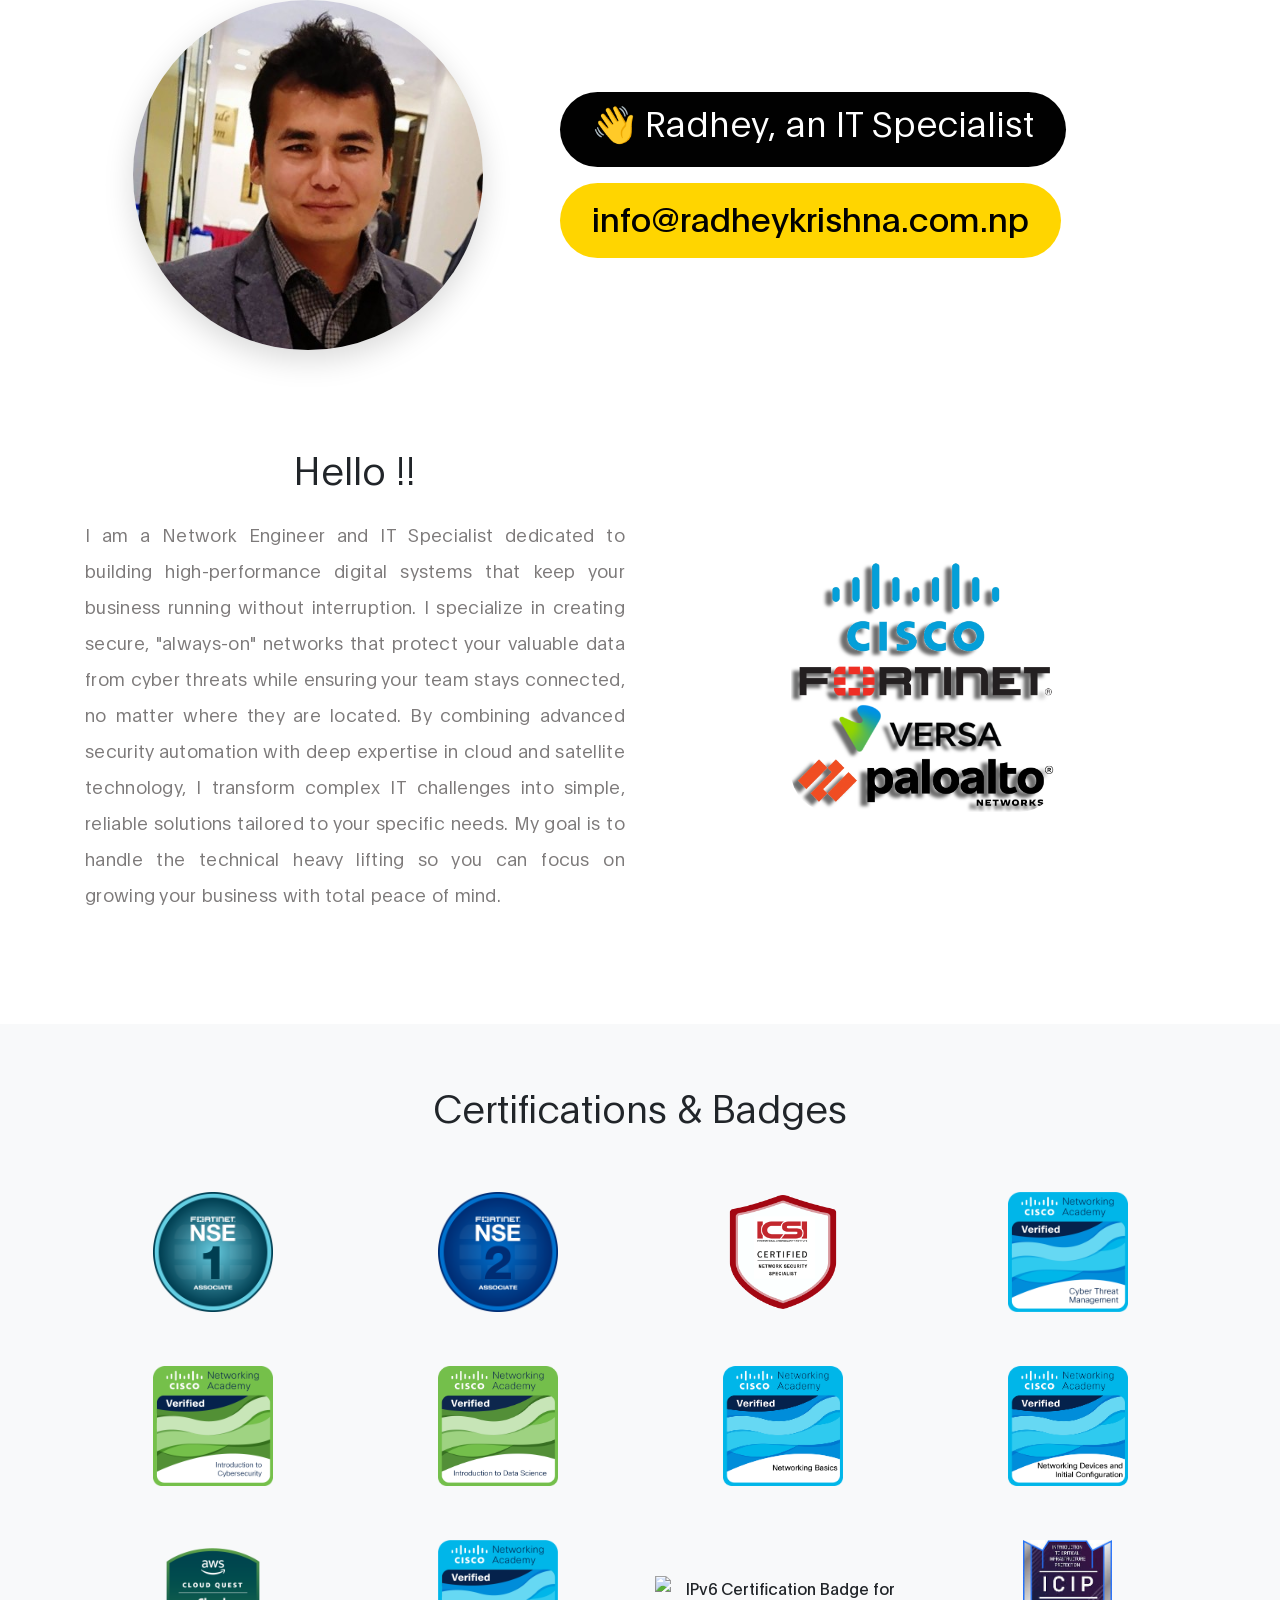
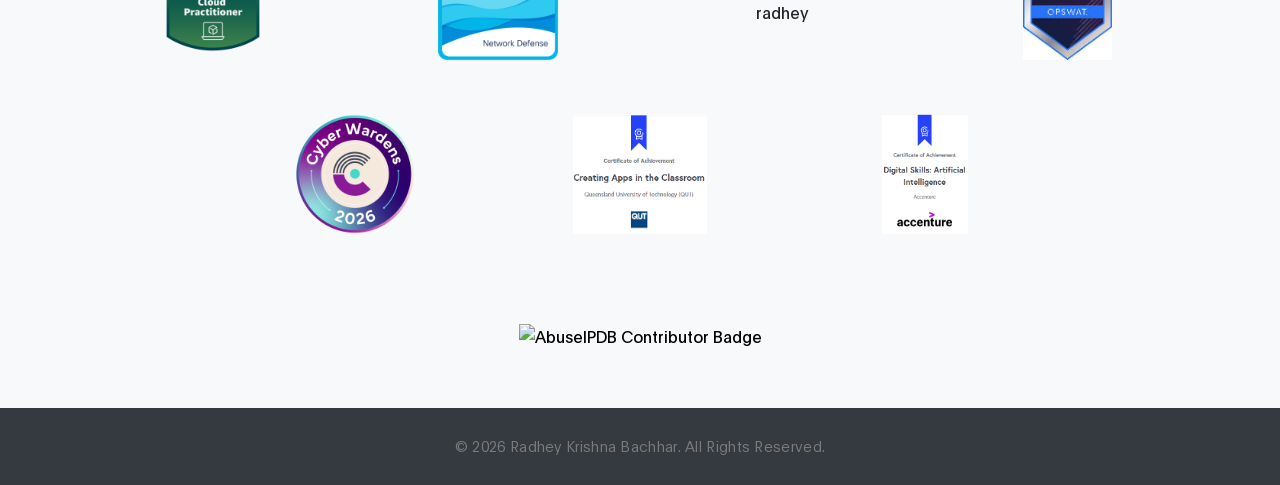
==== index.html @ 0e184cf8 "Refactor index.html and add certifications section Updated the HTML structure and added a certificat" ====
<!DOCTYPE html>
<html lang="en">

<head>
    <meta charset="UTF-8">
    <meta http-equiv="X-UA-Compatible" content="IE=Edge">
    <meta name="viewport" content="width=device-width, initial-scale=1, maximum-scale=1">
    <title>Radhey Krishna Bachhar | an IT Specialist</title>
    <meta name="description" content="Experienced IT specialist with expertise in networking, website design, and database management.">
    <meta name="keywords" content="IT Specialist, Networking, Web Design, Database Management, Cybersecurity">
    <meta name="author" content="Radhey Krishna Bachhar">

    <link rel="stylesheet" href="css/bootstrap.min.css">
    <link rel="stylesheet" href="css/all.min.css">
    <link rel="stylesheet" href="css/owl.carousel.min.css">
    <link rel="stylesheet" href="css/owl.theme.default.min.css">

    <!-- MAIN CSS -->
    <link rel="stylesheet" href="css/tooplate-ben-resume-style.css">
</head>

<body data-spy="scroll" data-target="#navbarNav" data-offset="50">

    <!-- MENU BAR -->
    <nav class="navbar navbar-expand-lg">
        <div class="container">

            <a class="navbar-brand" href="#">
                Radhey Krishna
            </a>

            <button class="navbar-toggler" type="button" data-toggle="collapse" data-target="#navbarNav"
                aria-controls="navbarNav" aria-expanded="false" aria-label="Toggle navigation">
                <span class="navbar-toggler-icon"></span>
            </button>

            <div class="collapse navbar-collapse" id="navbarNav">
                <ul class="navbar-nav mx-auto">
                    <li class="nav-item">
                        <a href="#intro" class="nav-link smoothScroll">Introduction</a>
                    </li>

                    <li class="nav-item">
                        <a href="#about" class="nav-link smoothScroll">About Me</a>
                    </li>

                    <li class="nav-item">
                        <a href="#certifications" class="nav-link smoothScroll">Certifications</a>
                    </li>
                </ul>
            </div>

        </div>
    </nav>

    <!-- HERO -->
    <section class="hero d-flex flex-column justify-content-center align-items-center" id="intro">
        <div class="container">
            <div class="row align-items-center">

                <div class="col-lg-5 col-md-5 col-12 text-center mb-4 mb-lg-0">
                    <div style="max-width:350px; aspect-ratio:1/1; overflow:hidden; border-radius:50%; margin:0 auto; box-shadow: 0 10px 30px rgba(0,0,0,0.15);">
                        <img src="images/Radhey.jpeg" class="img-fluid w-100 h-100" style="object-fit: cover;" alt="radheykrishna">
                    </div>
                </div>

                <div class="d-flex flex-column justify-content-center col-lg-7 col-md-7 col-12 text-center text-md-left">
                    <div class="hero-text">
                        <h1 class="hero-title">👋 Radhey, an IT Specialist</h1>
                        <a href="mailto:info@radheykrishna.com.np?subject=Enquiry" class="email-link">info@radheykrishna.com.np</a>
                    </div>
                </div>

            </div>
        </div>
    </section>

    <!-- ABOUT -->
    <section class="about section-padding" id="about">
        <div class="container">
            <div class="row align-items-center">

                <div class="col-lg-6 col-md-6 col-12">
                    <h3 class="mb-4">Hello !!</h3>
                    <p class="text-justify">I am a Network Engineer and IT Specialist dedicated to building high-performance digital systems that keep your business running without interruption.
                        I specialize in creating secure, "always-on" networks that protect your valuable data from cyber threats while ensuring your team stays connected, no matter where they are located.
                        By combining advanced security automation with deep expertise in cloud and satellite technology, I transform complex IT challenges into simple, reliable solutions tailored to your specific needs.
                        My goal is to handle the technical heavy lifting so you can focus on growing your business with total peace of mind.</p>
                </div>

                <div class="col-lg-5 mx-auto col-md-6 col-12 mt-4 mt-md-0 text-center">
                    <img src="images/cisco.png" class="about-image img-fluid" alt="cisco" style="max-height: 250px; object-fit: contain;">
                </div>

            </div>
        </div>
    </section>

    <!-- CERTIFICATIONS -->
    <section class="certifications section-padding bg-light" id="certifications" style="padding: 60px 0;">
        <div class="container text-center">
            <h3 class="mb-5">Certifications & Badges</h3>
            
            <div class="row align-items-center justify-content-center">
                <!-- Badge 1 -->
                <div class="col-lg-3 col-md-4 col-sm-6 col-12 mb-4 d-flex align-items-center justify-content-center" style="height: 150px;">
                    <img src="images/badge/1-associate-logo.png" class="img-fluid" style="max-height: 120px; object-fit: contain;" alt="1-associate-logo">
                </div>
                <!-- Badge 2 -->
                <div class="col-lg-3 col-md-4 col-sm-6 col-12 mb-4 d-flex align-items-center justify-content-center" style="height: 150px;">
                    <img src="images/badge/2-associate-logo.png" class="img-fluid" style="max-height: 120px; object-fit: contain;" alt="2-associate-logo">
                </div>
                <!-- Badge 3 -->
                <div class="col-lg-3 col-md-4 col-sm-6 col-12 mb-4 d-flex align-items-center justify-content-center" style="height: 150px;">
                    <a href="https://www.credential.net/18203062" target="_blank">
                        <img src="images/badge/CNSS_Badge.png" class="img-fluid" style="max-height: 120px; object-fit: contain;" alt="CNSS_Badge">
                    </a>
                </div>
                <!-- Badge 4 -->
                <div class="col-lg-3 col-md-4 col-sm-6 col-12 mb-4 d-flex align-items-center justify-content-center" style="height: 150px;">
                    <a href="https://www.credly.com/badges/a81fe077-89f8-45f9-955f-003e63eed076/linked_in_profile" target="_blank">
                        <img src="images/badge/cisco_ctm.png" class="img-fluid" style="max-height: 120px; object-fit: contain;" alt="cisco_ctm">
                    </a>
                </div>
                <!-- Badge 5 -->
                <div class="col-lg-3 col-md-4 col-sm-6 col-12 mb-4 d-flex align-items-center justify-content-center" style="height: 150px;">
                    <a href="https://www.credly.com/badges/1d237347-df2e-4fff-941c-2363992498f2/linked_in_profile" target="_blank">
                        <img src="images/badge/cisco_cybersec.png" class="img-fluid" style="max-height: 120px; object-fit: contain;" alt="cisco_cybersec">
                    </a>
                </div>
                <!-- Badge 6 -->
                <div class="col-lg-3 col-md-4 col-sm-6 col-12 mb-4 d-flex align-items-center justify-content-center" style="height: 150px;">
                    <a href="https://www.credly.com/badges/1048c018-2aca-446c-a28d-8b33c48e1abd/linked_in_profile" target="_blank">
                        <img src="images/badge/cisco_ds.png" class="img-fluid" style="max-height: 120px; object-fit: contain;" alt="cisco_ds">
                    </a>
                </div>
                <!-- Badge 7 -->
                <div class="col-lg-3 col-md-4 col-sm-6 col-12 mb-4 d-flex align-items-center justify-content-center" style="height: 150px;">
                    <a href="https://www.credly.com/badges/2d9f23ff-c68d-4a04-ab5c-42bb10a3e624/public_url" target="_blank">
                        <img src="images/badge/cisco_nb.png" class="img-fluid" style="max-height: 120px; object-fit: contain;" alt="cisco_nb">
                    </a>
                </div>
                <!-- Badge 8 -->
                <div class="col-lg-3 col-md-4 col-sm-6 col-12 mb-4 d-flex align-items-center justify-content-center" style="height: 150px;">
                    <a href="https://www.credly.com/badges/ed0c4905-2394-44a3-856d-e9ed067f027a/public_url" target="_blank">
                        <img src="images/badge/cisco_ndc.png" class="img-fluid" style="max-height: 120px; object-fit: contain;" alt="Networking Devices and Initial Configuration Cisco">
                    </a>
                </div>
                <!-- Badge 9 -->
                <div class="col-lg-3 col-md-4 col-sm-6 col-12 mb-4 d-flex align-items-center justify-content-center" style="height: 150px;">
                    <a href="https://www.credly.com/badges/669883c5-8bd5-4c25-b2e0-934b8a15647d/linked_in_profile" target="_blank">
                        <img src="images/badge/aws_cp.png" class="img-fluid" style="max-height: 120px; object-fit: contain;" alt="aws_cp">
                    </a>
                </div>
                <!-- Badge 10 -->
                <div class="col-lg-3 col-md-4 col-sm-6 col-12 mb-4 d-flex align-items-center justify-content-center" style="height: 150px;">
                    <a href="https://www.credly.com/badges/cebe1b3a-83aa-409e-8f31-8a69e0b6ba4f/public_url" target="_blank">
                        <img src="images/badge/NetworkDefense_v1_091721.png" class="img-fluid" style="max-height: 120px; object-fit: contain;" alt="NetworkDefense">
                    </a>
                </div>
                <!-- Badge 11 -->
                <div class="col-lg-3 col-md-4 col-sm-6 col-12 mb-4 d-flex align-items-center justify-content-center" style="height: 150px;">
                    <img src="//ipv6.he.net/certification/create_badge.php?pass_name=radhey&amp;badge=2" style="max-height: 120px; object-fit: contain;" alt="IPv6 Certification Badge for radhey">
                </div>
                <!-- Badge 12 -->
                <div class="col-lg-3 col-md-4 col-sm-6 col-12 mb-4 d-flex align-items-center justify-content-center" style="height: 150px;">
                    <a href="https://learn.opswatacademy.com/certificate/mLLUAfCr3g" target="_blank">
                        <img src="images/badge/cip.jpg" class="img-fluid" style="max-height: 120px; object-fit: contain;" alt="ICIP">
                    </a>
                </div>
                <!-- Badge 13 -->
                <div class="col-lg-3 col-md-4 col-sm-6 col-12 mb-4 d-flex align-items-center justify-content-center" style="height: 150px;">
                    <a href="https://radheykrishna.com.np/upload/Foundations-Cyber-Wardens.pdf" target="_blank">
                        <img src="images/badge/CyberWardenBadge_23.png" class="img-fluid" style="max-height: 120px; object-fit: contain;" alt="Cyberwarden">
                    </a>
                </div>
                <!-- Badge 14 -->
                <div class="col-lg-3 col-md-4 col-sm-6 col-12 mb-4 d-flex align-items-center justify-content-center" style="height: 150px;">
                    <a href="https://www.futurelearn.com/certificates/iedvzu3" target="_blank">
                        <img src="images/badge/Appsclassroom.png" class="img-fluid" style="max-height: 120px; object-fit: contain;" alt="Creating Apps in the Classroom">
                    </a>
                </div>
                <!-- Badge 15 -->
                <div class="col-lg-3 col-md-4 col-sm-6 col-12 mb-4 d-flex align-items-center justify-content-center" style="height: 150px;">
                    <a href="https://www.futurelearn.com/certificates/40lgj3o" target="_blank">
                        <img src="images/badge/Digital Skills Artificial Intelligence.png" class="img-fluid" style="max-height: 120px; object-fit: contain;" alt="Digital Skills: Artificial Intelligence">
                    </a>
                </div>
            </div>

            <div class="mt-5">
                <a href="https://www.abuseipdb.com/user/35073" title="AbuseIPDB Profile" target="_blank">
                    <img src="https://www.abuseipdb.com/contributor/35073.svg" alt="AbuseIPDB Contributor Badge" class="img-fluid" style="max-width: 320px;">
                </a>
            </div>
        </div>
    </section>

    <!-- FOOTER -->
    <footer class="text-center py-4 bg-dark text-white">
        <div class="container">
            <p class="mb-0" style="font-size: 0.9rem;">&copy; <script>document.write(new Date().getFullYear())</script> Radhey Krishna Bachhar. All Rights Reserved.</p>
        </div>
    </footer>

    <!-- SCRIPTS -->
    <script src="js/jquery.min.js"></script>
    <script src="js/bootstrap.min.js"></script>
    <script src="js/smoothscroll.js"></script>
    <script src="js/owl.carousel.min.js"></script>
    <script src="js/custom.js"></script>

</body>

</html>
---- css/tooplate-ben-resume-style.css ----
/*

Tooplate 2120 Ben Resume

https://www.tooplate.com/view/2120-ben-resume

*/

  @font-face {
      font-family: 'Plain';
      src: url('../localfonts/Plain-Regular.woff2') format('woff2'),
          url('../localfonts/Plain-Regular.woff') format('woff');
      font-weight: normal;
      font-style: normal;
  }

  @font-face {
      font-family: 'Plain';
      src: url('../localfonts/Plain-Light.woff2') format('woff2'),
          url('../localfonts/Plain-Light.woff') format('woff');
      font-weight: 300;
      font-style: normal;
  }

  @font-face {
      font-family: 'Plain';
      src: url('../localfonts/Plain-Bold.woff2') format('woff2'),
          url('../localfonts/Plain-Bold.woff') format('woff');
      font-weight: bold;
      font-style: normal;
  }

  :root {
    --primary-color:        #ffd500;
    --white-color:          #ffffff;
    --dark-color:           #010101;
    --menu-bg-color:        #212529;

    --gray-color:           #909090;
    --p-color:              #7d7a7a;

    --base-font-family:     "Plain", -apple-system,BlinkMacSystemFont,"Segoe UI",Roboto,"Helvetica Neue",Arial,"Noto Sans",sans-serif,"Apple Color Emoji","Segoe UI Emoji","Segoe UI Symbol","Noto Color Emoji";
    --font-weight-bold:     600;
    --font-weight-normal:   400;
    --font-weight-light:    300;

    --h1-font-size:         56px;
    --h2-font-size:         48px;
    --h3-font-size:         38px;
    --h4-font-size:         34px;
    --h5-font-size:         30px;
    --h6-font-size:         24px;
    --p-font-size:          18px;
    --base-font-size:       16px;
    --button-font-size:     20px;

    --border-radius-large:  100%;
    --border-radius-medium: 80px;
    --border-radius-small:  40px;
  }


  body {
    font-family: var(--base-font-family);
  }


  /*---------------------------------------
     TYPOGRAPHY              
  -----------------------------------------*/

  h1 {
    font-size: var(--h1-font-size);
  }

  h1,
  h3 {
    font-weight: var(--font-weight-light);
    text-align: center;
  }

  h2 {
    font-size: var(--h2-font-size);
  }

  h3 {
    font-size: var(--h3-font-size);
  }

  h4 {
    font-size: var(--h4-font-size);
  }

  h5 {
    font-size: var(--h5-font-size);
  }

  h6 {
    font-weight: var(--font-weight-bold);
    font-size: var(--h6-font-size);
  }

  p {
    color: var(--p-color);
    font-size: var(--p-font-size);
    font-weight: var(--font-weight-light);
    letter-spacing: 0.3px;
    line-height: 2em;
  }

  .section-padding {
    padding: 6rem 0;
  }

  .custom-icon {
    font-size: 12px;
    position: relative;
    bottom: 3px;
    left: 5px;
    transform: rotate(-25deg);
  }


  /* CUSTOM BUTTON */
  .custom-btn {
    background: var(--dark-color);
    border: none;
    border-radius: var(--border-radius-medium);
    color: var(--white-color);
    letter-spacing: 0.2px;
    padding: 6px 36px 10px 36px;
    font-size: var(--button-font-size);
    white-space: nowrap;
  }

  .custom-btn:hover,
  .custom-btn:focus {
    color: var(--dark-color);
    background: var(--primary-color);
  }


  /*---------------------------------------
     GENERAL               
  -----------------------------------------*/

  * {
    -webkit-box-sizing: border-box;
    -moz-box-sizing: border-box;
    box-sizing: border-box;
  }

  *::before,
  *::after {
    -webkit-box-sizing: border-box;
    -moz-box-sizing: border-box;
    box-sizing: border-box;
  }

  a {
    color: var(--dark-color);
    text-decoration: none;
    transition: all 0.4s linear;
  }

  a:hover  {
    color: var(--dark-color);
    text-decoration: none;
  }


  /*---------------------------------------
     MENU                
  -----------------------------------------*/

  .navbar {
    background: transparent;
    padding: 0.3rem 1rem;
    transition: all 300ms ease-in-out;
    position: absolute;
    z-index: 99;
    top: 0;
    right: 0;
    left: 0;
    opacity: 0;
  }

  .navbar.scroll {
    background: var(--menu-bg-color);
    padding: 0.5rem 1rem;
    position: fixed;
    opacity: 1;
  }

  .navbar-brand {
    color: var(--white-color);
    font-weight: var(--font-weight-light);
    font-size: var(--h4-font-size);
  }

  .navbar .custom-btn {
    background: var(--primary-color);
    color: var(--dark-color);
  }

  .contact-form #submit-button:hover,
  .navbar .custom-btn:hover {
    background: var(--dark-color);
    color: var(--white-color);
  }

  .navbar-expand-lg .navbar-nav .nav-link {
    margin: 0 1.5rem;
    padding: 0;
  }

  .nav-item .nav-link.active, 
  .nav-item .nav-link:hover {
    color: var(--gray-color);
  }

  .nav-item .nav-link.active, 
  .nav-item .nav-link:hover {
    border-bottom-color: var(--primary-color);
  }

  .nav-link {
    color: var(--gray-color);
    font-weight: var(--font-weight-light);
    font-size: var(--base-font-size);
    border-bottom: 1px solid transparent;
  }

  .navbar-toggler {
    border: 0;
    padding: 0;
    cursor: pointer;
    margin: 0 10px 0 0;
    width: 30px;
    height: 35px;
    outline: none;
  }

  .navbar-toggler:focus {
    outline: none;
  }

  .navbar-toggler[aria-expanded="true"] .navbar-toggler-icon {
    background: transparent;
  }

  .navbar-toggler[aria-expanded="true"] .navbar-toggler-icon::before,
  .navbar-toggler[aria-expanded="true"] .navbar-toggler-icon::after {
    transition: top 300ms 50ms ease, -webkit-transform 300ms 350ms ease;
    transition: top 300ms 50ms ease, transform 300ms 350ms ease;
    transition: top 300ms 50ms ease, transform 300ms 350ms ease, -webkit-transform 300ms 350ms ease;
    top: 0;
  }

  .navbar-toggler[aria-expanded="true"] .navbar-toggler-icon::before {
    transform: rotate(45deg);
  }

  .navbar-toggler[aria-expanded="true"] .navbar-toggler-icon::after {
    transform: rotate(-45deg);
  }


  .navbar-toggler .navbar-toggler-icon {
    background: var(--white-color);
    transition: background 10ms 300ms ease;
    display: block;
    width: 30px;
    height: 2px;
    position: relative;
  }

  .navbar-toggler .navbar-toggler-icon::before,
  .navbar-toggler .navbar-toggler-icon::after {
    transition: top 300ms 350ms ease, -webkit-transform 300ms 50ms ease;
    transition: top 300ms 350ms ease, transform 300ms 50ms ease;
    transition: top 300ms 350ms ease, transform 300ms 50ms ease, -webkit-transform 300ms 50ms ease;
    position: absolute;
    right: 0;
    left: 0;
    background: var(--white-color);
    width: 30px;
    height: 2px;
    content: '';
  }

  .navbar-toggler .navbar-toggler-icon::before {
    top: -8px;
  }

  .navbar-toggler .navbar-toggler-icon::after {
    top: 8px;
  }



  /*---------------------------------------
     HERO                
  -----------------------------------------*/

  .hero-title,
  .email-link {
    background: var(--dark-color);
    border-radius: var(--border-radius-medium);
    color: var(--white-color);
    display: inline-block;
    margin: 0.5rem 0;
    padding: 0.5rem 2rem 1.5rem 2rem;
	font-size: 2.2em;
  }

  .email-link {
    background: var(--primary-color);
    color: var(--dark-color);
    font-size: var(--h4-font-size);
    padding: 0.5rem 2rem 1rem 2rem;
  }

  .email-link:hover {
    background: var(--dark-color);
    color: var(--white-color);
  }


  /*---------------------------------------
     ABOUT                
  -----------------------------------------*/
  
  .about-third {
	  margin: 2.2em -0.8em;
  }

  .about-image {
    border-radius: var(--border-radius-small);
  }

  .profile-list li {
    margin: 0.3rem 0;
  }

  .profile-list strong {
    display: inline-block;
    width: 30%;
    margin-right: 1rem;
  }


  /*---------------------------------------
     FAQ                 
  -----------------------------------------*/

  .faq .card-header {
    padding: 0;
  }

  .faq .btn-link {
    color: var(--dark-color);
    font-size: var(--h6-font-size);
    text-align: left;
    display: block;
    width: 100%;
    padding: 1rem 2rem;
  }

  .faq .btn-link:focus, 
  .faq .btn-link:hover {
    color: var(--dark-color);
    text-decoration: none;
  }

  .faq .card-body {
    padding: 2rem;
  }

  .faq-info-text {
    font-size: var(--base-font-size);
    display: block;
    margin: 1.5rem 2rem 0 2rem;
  }


  /*---------------------------------------
     TESTIMONIALS               
  -----------------------------------------*/

  .testimonials {
    background: #f9f9f9;
  }

  .testimonials-image {
    margin: 0 1rem 1rem 1rem;
  }

  .testimonials-image img {
    border-radius: var(--border-radius-medium);
  }

  .testimonials-info {
    width: 100%;
  }

  .testimonials .owl-theme .owl-nav.disabled+.owl-dots {
    margin-top: 2rem;
  }

  .testimonials .owl-theme .owl-dots .owl-dot {
    outline: none;
  }

  .testimonials .owl-theme .owl-dots .owl-dot span {
    width: 30px;
    height: 3px;
    margin: 5px;
  }

  .testimonials .owl-theme .owl-dots .owl-dot.active span, 
  .testimonials .owl-theme .owl-dots .owl-dot:hover span {
    background: var(--primary-color);
  }


  /*---------------------------------------
     CONTACT               
  -----------------------------------------*/
  
  .contact-form .form-control {
    background: transparent;
    border: none;
    border-bottom: 1px solid rgba(142, 140, 140, 0.35);
    box-shadow: none;
    border-radius: 0;
    -webkit-appearance: none;
    outline: none;
    color: var(--dark-color);
    font-weight: var(--font-weight-light);
    padding-left: 0;
    cursor: text;
  }

  .contact-form input {
    height: calc(2.25rem + 10px);
  }

  .contact-form .form-group {
    margin: 0 0 1rem;
    position: relative;
  }

  .contact-form .form-control,
  .webform-label {
    transition: all 0.4s;
    touch-action: manipulation;
  }

  .webform-label {
    cursor: text;
    font-size: 12px;
    font-weight: var(--font-weight-light);
    margin-bottom: 5px;
  }

  .contact-form .form-control:placeholder-shown + .webform-label {
    cursor: text;
    max-width: 66.66%;
    white-space: nowrap;
    overflow: hidden;
    text-overflow: ellipsis;
    transform-origin: left bottom;
    transform: translate(0, 2.125rem) scale(1.5);
  }

  .contact-form ::-webkit-input-placeholder {
    opacity: 0;
    transition: inherit;
    color: var(--dark-color);
  }

  .contact-form ::-moz-placeholder {
    opacity: 0;
    transition: inherit;
    color: var(--dark-color);
  }

  .contact-form .form-control:focus::-webkit-input-placeholder {
    opacity: 1;
  }

  .contact-form .form-control:focus::-moz-placeholder {
    opacity: 1;
  }

  .contact-form .form-control:not(:placeholder-shown) + .webform-label,
  .contact-form .form-control:focus + .webform-label {
    transform: translate(0, 0) scale(1);
    cursor: pointer;
    color: var(--gray-color);
  }

  .contact-form #submit-button {
    background: var(--primary-color);
    border: none;
    border-radius: var(--border-radius-medium);
    color: var(--dark-color);
    cursor: pointer;
    font-size: var(--p-font-size);
    line-height: 0;
    margin-top: 2.5rem;
    padding: 1.5rem 1.8rem 1.8rem 1.8rem;
    white-space: nowrap;
    max-width: 190px;
  }

  .copyright-text {
    font-size: var(--base-font-size);
  }


  /*---------------------------------------
     SOCIAL LINKS              
  -----------------------------------------*/

  .social-links {
    margin: 40px 0;
    padding: 0;
  }

  .social-links li {
    display: inline-block;
    list-style: none;
  }

  .social-links a {
    display: inline-block;
    color: var(--p-color);
    font-size: var(--h6-font-size);
    margin: 5px 20px 5px 0;
  }

  .social-links a:hover {
    color: var(--dark-color);
  }


  /*---------------------------------------
     RESPONSIVE STYLES              
  -----------------------------------------*/

  @media screen and (max-width: 1200px) {
    h1 {
        font-size: 42px;
    }

    h2 {
        font-size: 36px;
    }

    h3 {
        font-size: 32px;
    }

    h4 {
        font-size: 28px;
    }

    .email-link {
      font-size: 28px;
    }
  }

  @media screen and (max-width: 992px) {

    .hero-title {
      font-size: 1.8em;
      padding-bottom: 1rem;
    }

    .email-link {
      font-size: 22px;
      padding: 0.5rem 2rem 0.7rem 2rem;
    }
  }

  @media screen and (max-width: 991px) {
    .navbar-nav {
      margin: 1rem 0;
    }

    .navbar-expand-lg .navbar-nav .nav-link {
      display: inline-block;
      margin: 5px 0.5rem;
    }
  }

  @media screen and (max-width: 768px) {

    .hero-text {
      position: relative;
      top: 1.5rem;
    }
  }

  @media screen and (max-width: 480px) {

    .hero-title {
      font-size: 26px;
    }

    .email-link {
      font-size: 20px;
      padding: 0.3rem 2rem 0.6rem 2rem;
    }
  }
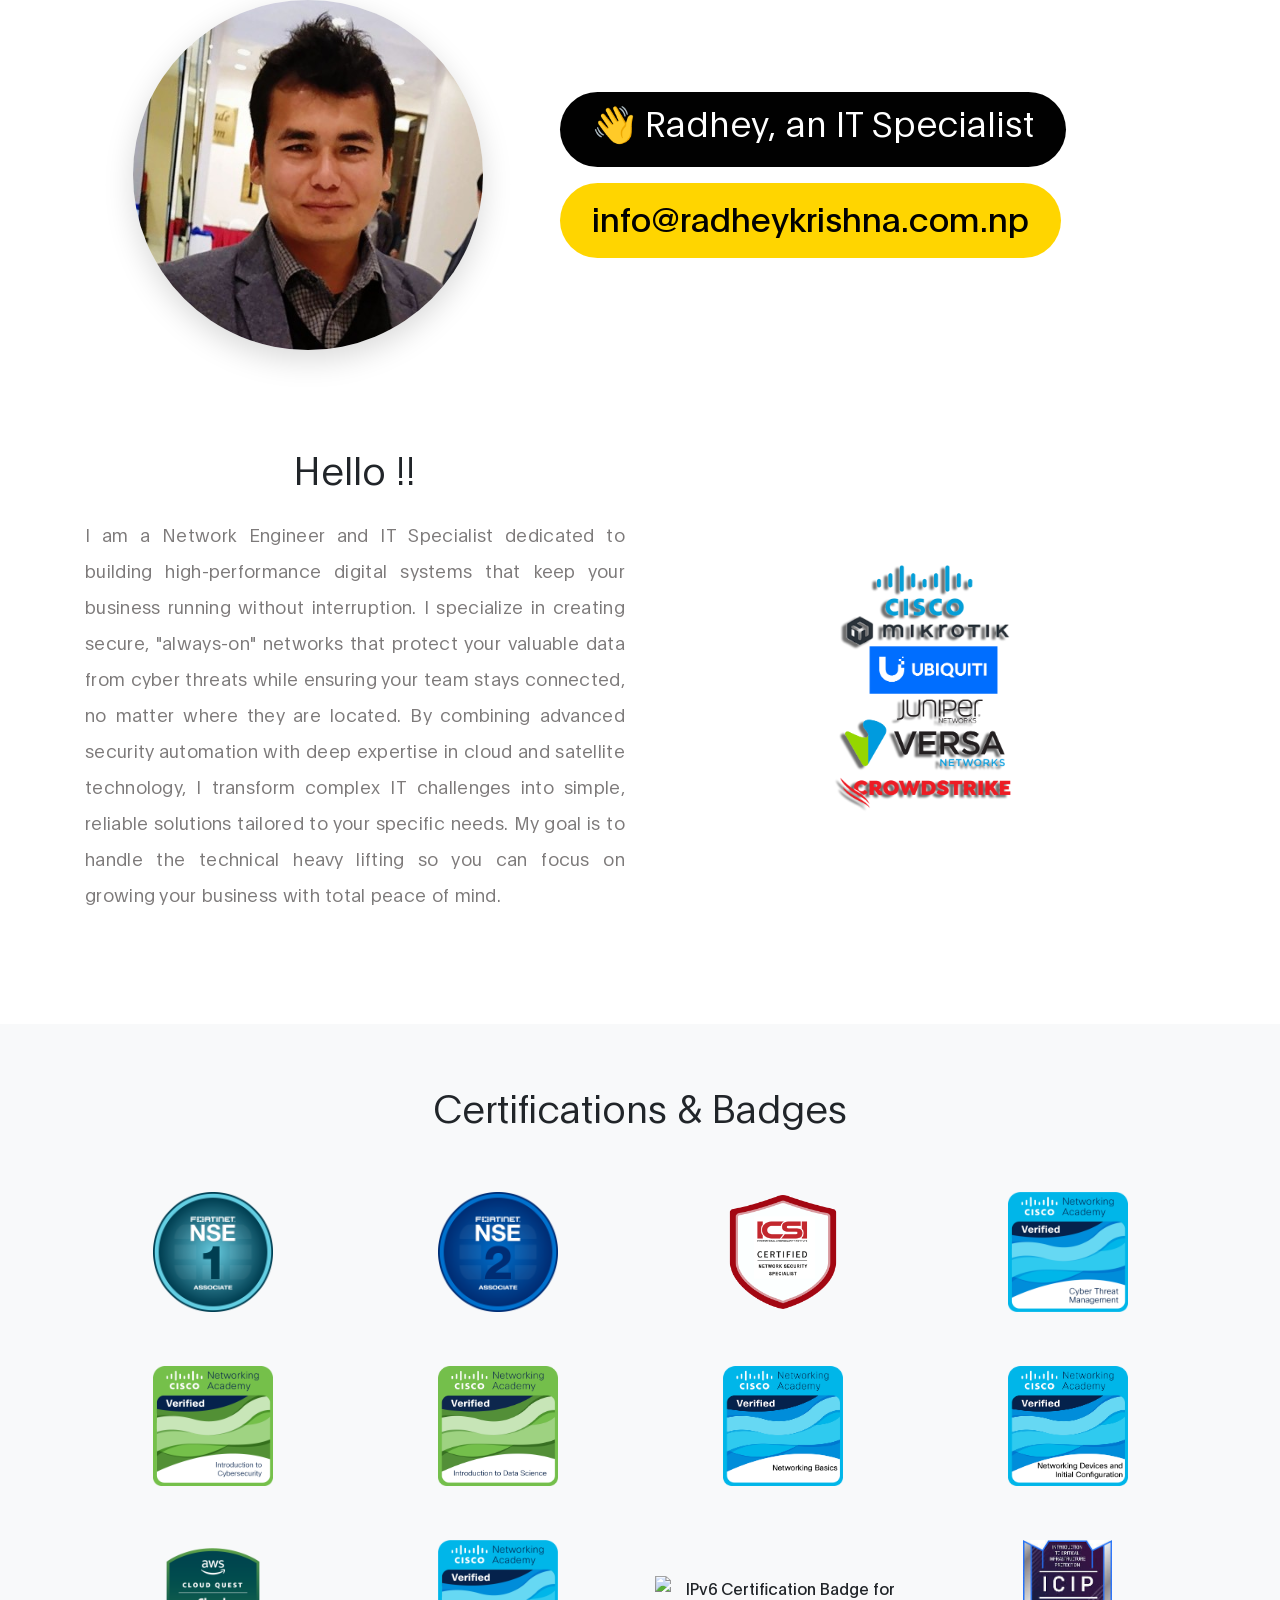
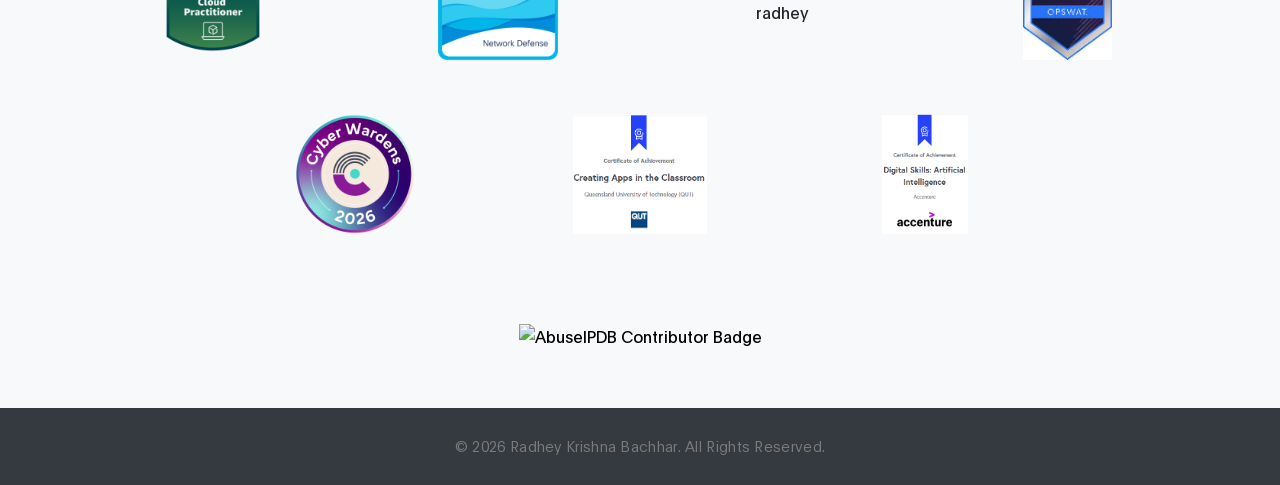
==== commit 0fe51fe3: "Fix HTML encoding issues in index.html" ====
--- a/index.html
+++ b/index.html
@@ -89,7 +89,7 @@
                 </div>
 
                 <div class="col-lg-5 mx-auto col-md-6 col-12 mt-4 mt-md-0 text-center">
-                    <img src="images/cisco.png" class="about-image img-fluid" alt="cisco" style="max-height: 250px; object-fit: contain;">
+                    <img src="images/networklist.png" class="about-image img-fluid" alt="cisco" style="max-height: 250px; object-fit: contain;">
                 </div>
 
             </div>
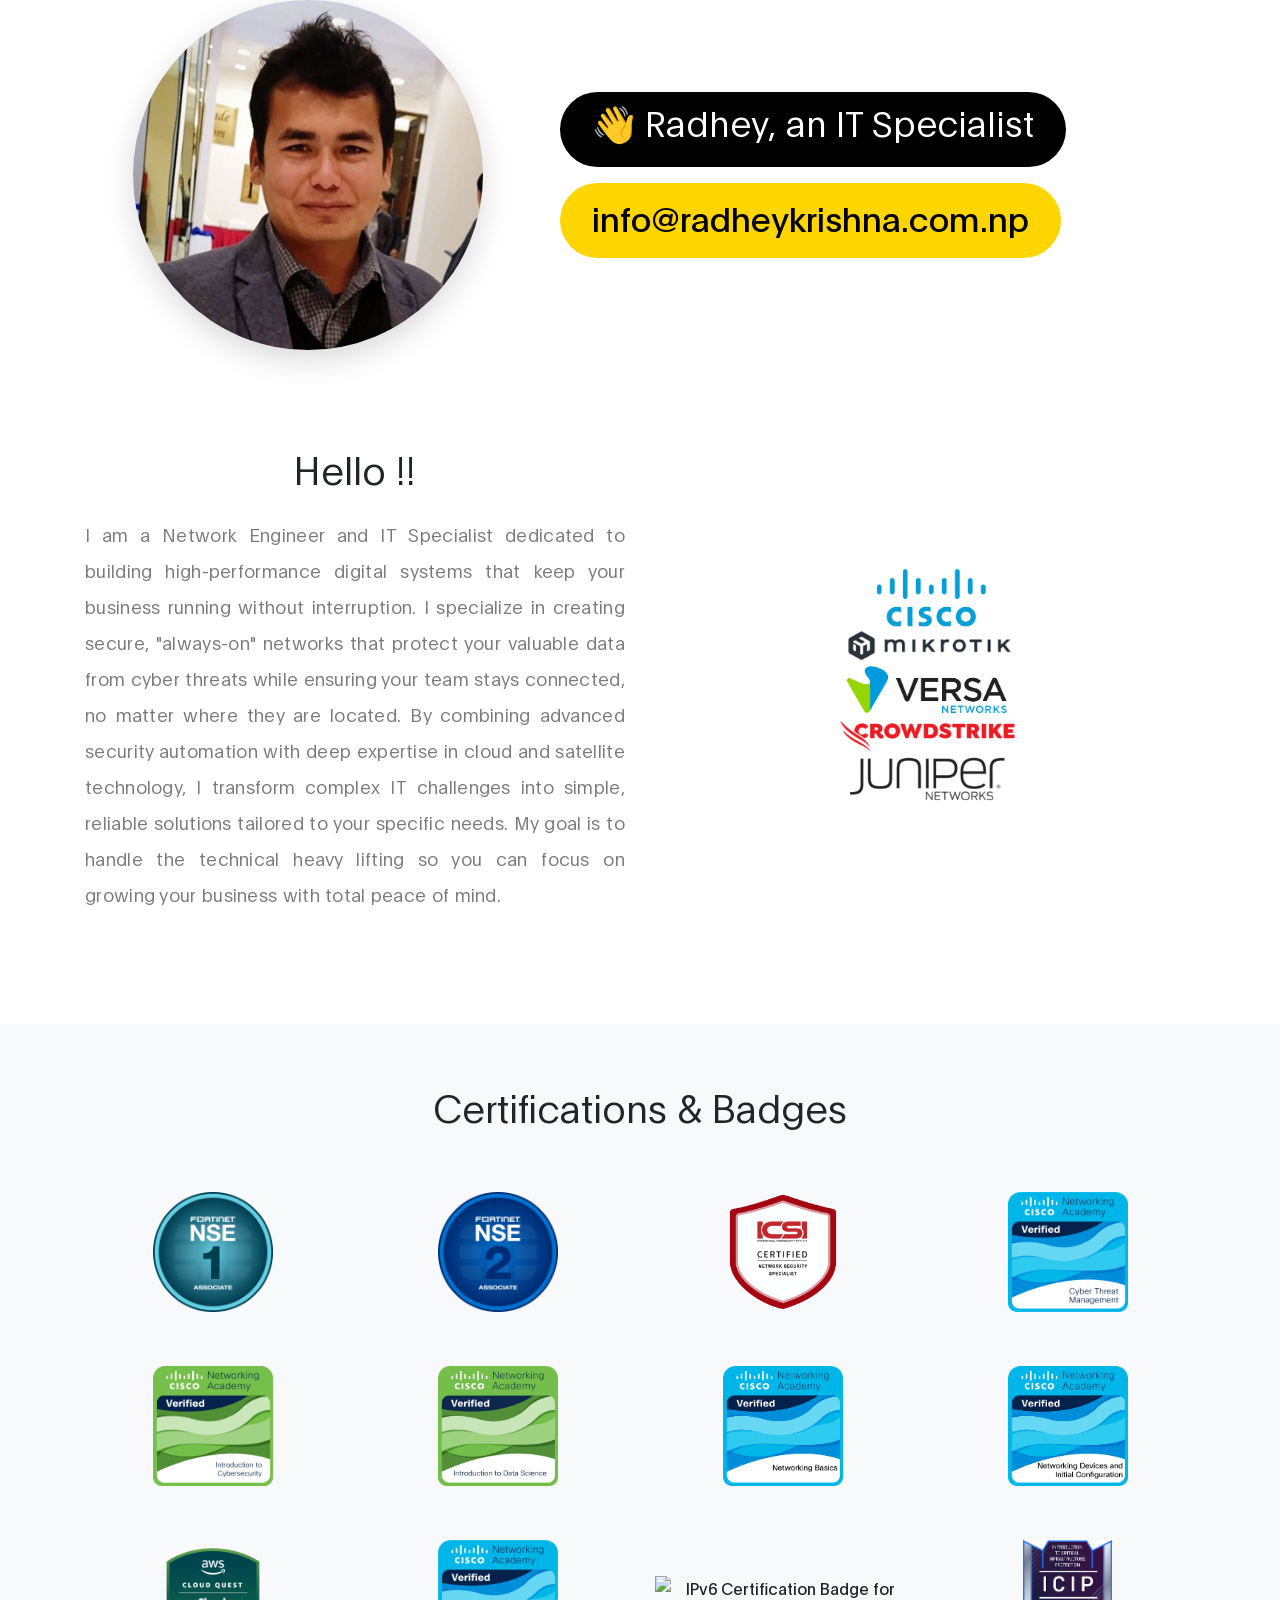
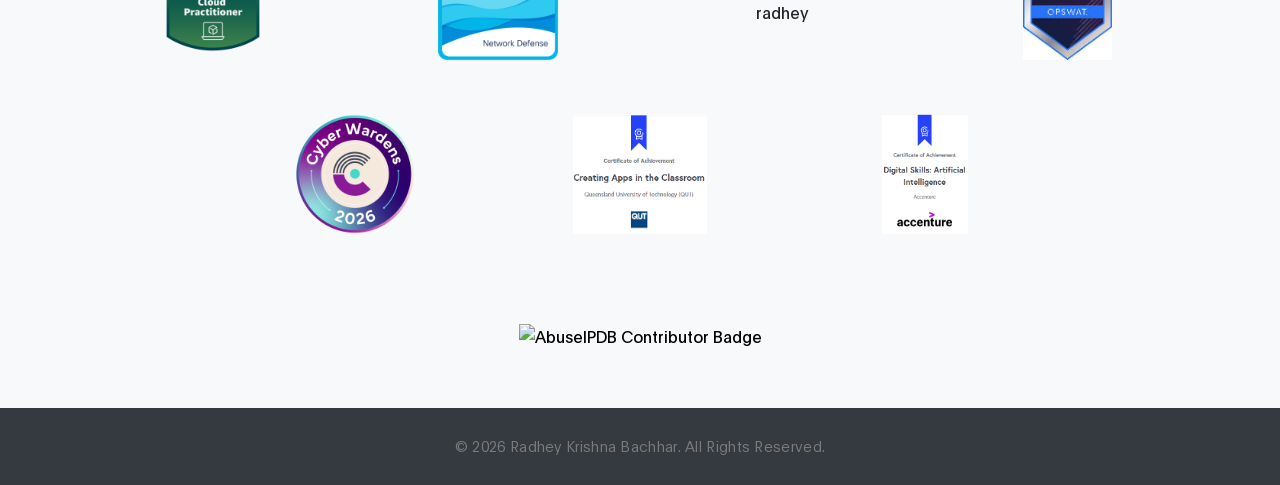
==== commit ff9dfd78: "Fix HTML encoding issues in index.html" ====
--- a/index.html
+++ b/index.html
@@ -183,7 +183,7 @@
                 <!-- Badge 15 -->
                 <div class="col-lg-3 col-md-4 col-sm-6 col-12 mb-4 d-flex align-items-center justify-content-center" style="height: 150px;">
                     <a href="https://www.futurelearn.com/certificates/40lgj3o" target="_blank">
-                        <img src="images/badge/Digital Skills Artificial Intelligence.png" class="img-fluid" style="max-height: 120px; object-fit: contain;" alt="Digital Skills: Artificial Intelligence">
+                        <img src="images/badge/Digital-Skills-Artificial-Intelligence.png" class="img-fluid" style="max-height: 120px; object-fit: contain;" alt="Digital Skills: Artificial Intelligence">
                     </a>
                 </div>
             </div>
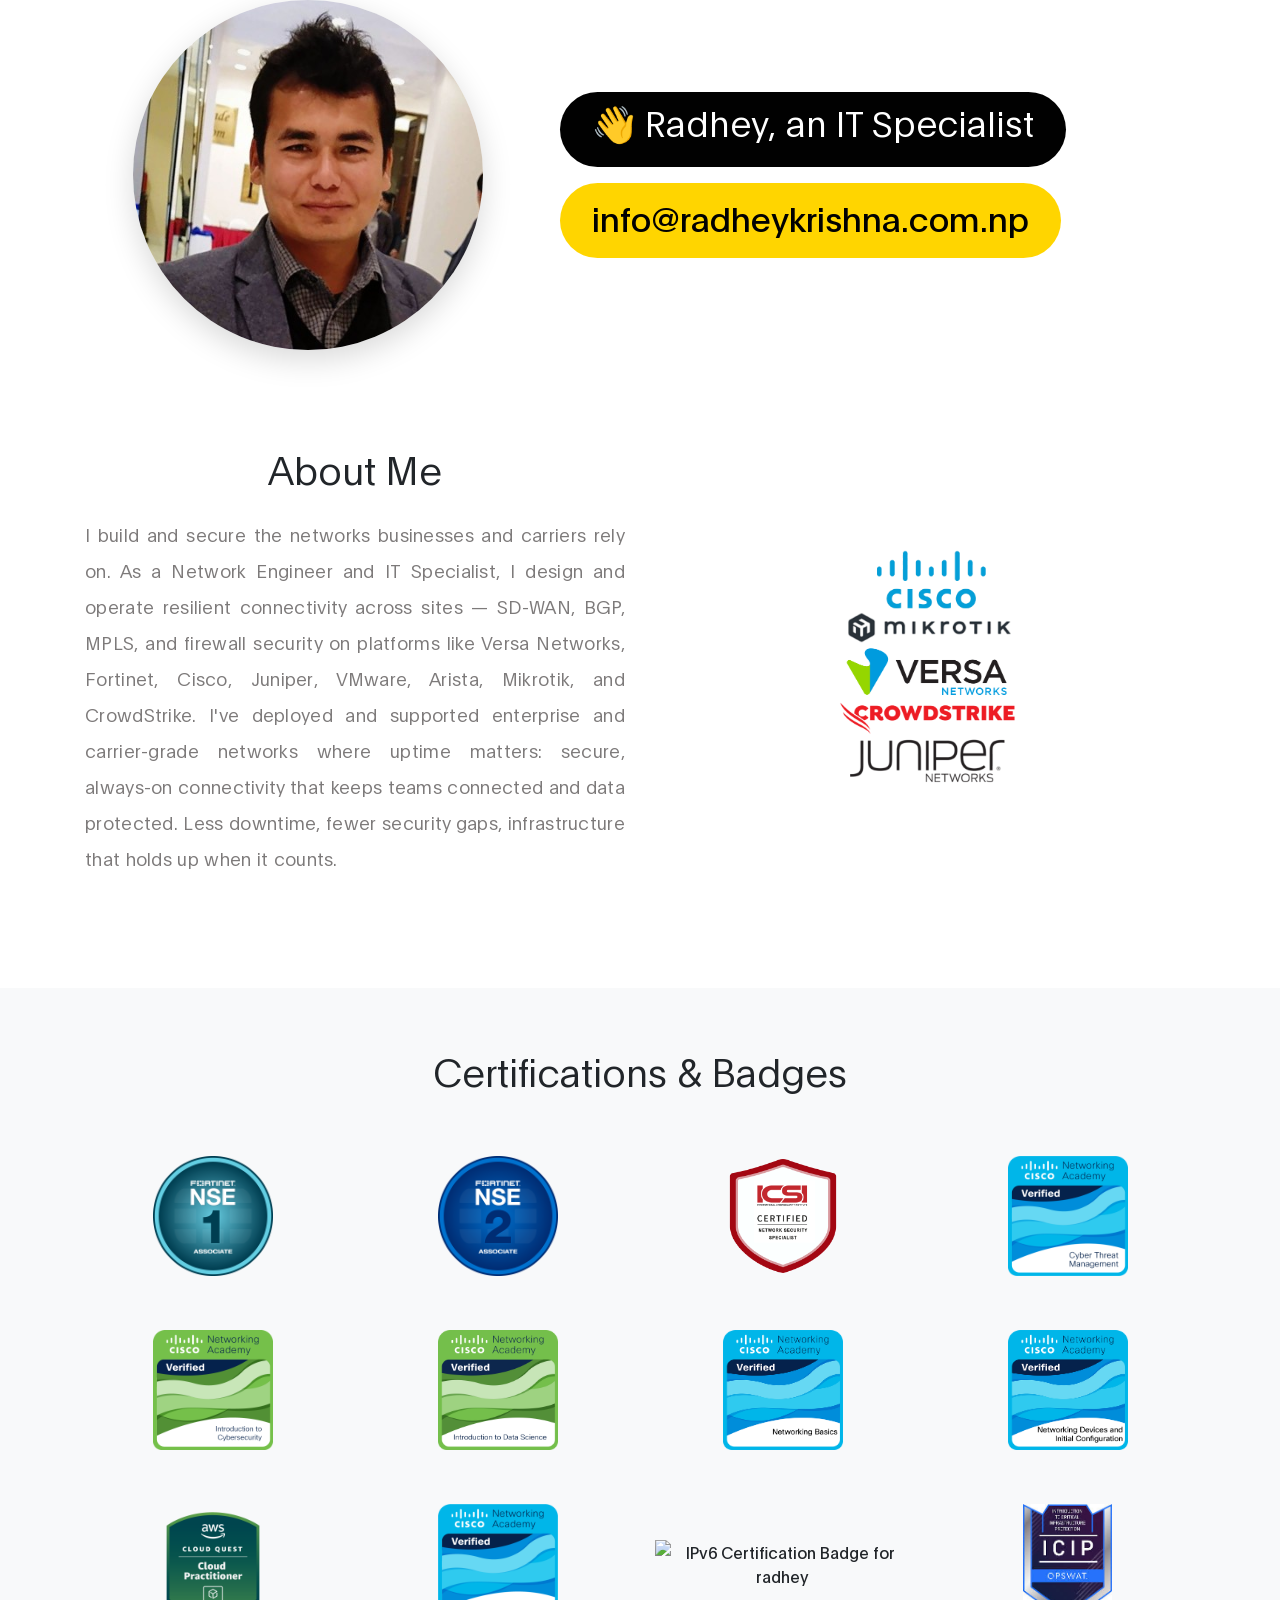
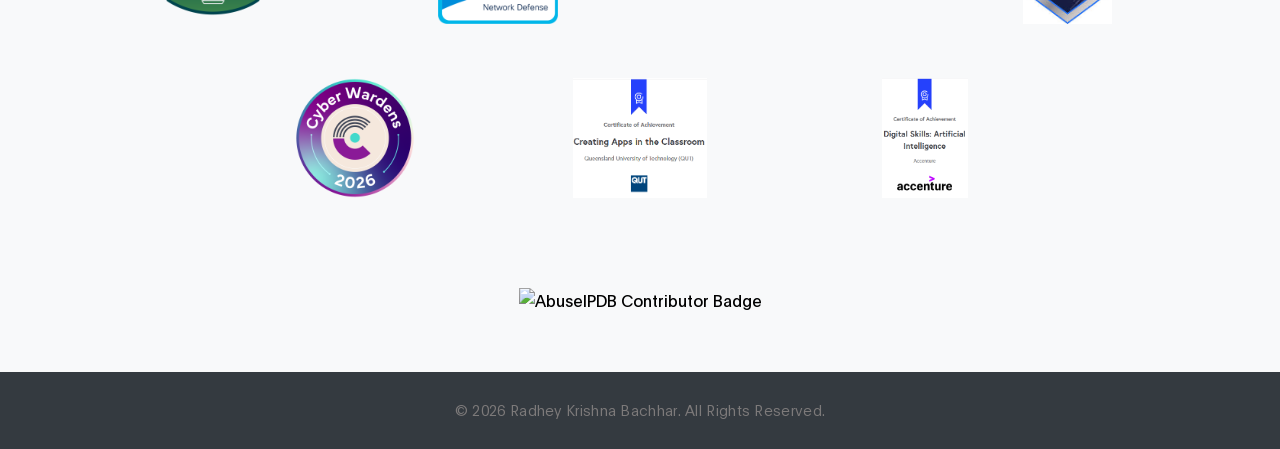
==== commit ca269ba6: "Rewrite About Me section: specific platforms (Versa, Fortinet, Cisco, Juniper, VMware, Arista, Mikro" ====
--- a/index.html
+++ b/index.html
@@ -9,6 +9,41 @@
     <meta name="description" content="Experienced IT specialist with expertise in networking, website design, and database management.">
     <meta name="keywords" content="IT Specialist, Networking, Web Design, Database Management, Cybersecurity">
     <meta name="author" content="Radhey Krishna Bachhar">
+    <link rel="icon" href="/favicon.ico" type="image/x-icon">
+    <link rel="icon" href="/favicon-32.png" sizes="32x32" type="image/png">
+    <link rel="icon" href="/favicon-192.png" sizes="192x192" type="image/png">
+    <link rel="apple-touch-icon" href="/favicon-180.png">
+    <meta name="theme-color" content="#212529">
+    <link rel="canonical" href="https://radheykrishna.com.np/">
+
+    <meta property="og:type" content="website">
+    <meta property="og:url" content="https://radheykrishna.com.np/">
+    <meta property="og:title" content="Radhey Krishna Bachhar | an IT Specialist">
+    <meta property="og:description" content="Experienced IT specialist with expertise in networking, website design, and database management.">
+    <meta property="og:image" content="https://radheykrishna.com.np/images/Radhey.jpeg">
+    <meta property="og:image:alt" content="Radhey Krishna Bachhar - IT Specialist">
+    <meta property="og:locale" content="en_NP">
+
+    <meta name="twitter:card" content="summary_large_image">
+    <meta name="twitter:title" content="Radhey Krishna Bachhar | an IT Specialist">
+    <meta name="twitter:description" content="Experienced IT specialist with expertise in networking, website design, and database management.">
+    <meta name="twitter:image" content="https://radheykrishna.com.np/images/Radhey.jpeg">
+
+    <script type="application/ld+json">
+    {
+      "@context": "https://schema.org",
+      "@type": "Person",
+      "name": "Radhey Krishna Bachhar",
+      "url": "https://radheykrishna.com.np/",
+      "email": "info@radheykrishna.com.np",
+      "jobTitle": "IT Specialist",
+      "description": "Network Engineer and IT Specialist with expertise in networking, website design, and database management.",
+      "sameAs": [
+        "https://www.credly.com/badges/a81fe077-89f8-45f9-955f-003e63eed076/linked_in_profile",
+        "https://www.abuseipdb.com/user/35073"
+      ]
+    }
+    </script>
 
     <link rel="stylesheet" href="css/bootstrap.min.css">
     <link rel="stylesheet" href="css/all.min.css">
@@ -81,11 +116,8 @@
             <div class="row align-items-center">
 
                 <div class="col-lg-6 col-md-6 col-12">
-                    <h3 class="mb-4">Hello !!</h3>
-                    <p class="text-justify">I am a Network Engineer and IT Specialist dedicated to building high-performance digital systems that keep your business running without interruption.
-                        I specialize in creating secure, "always-on" networks that protect your valuable data from cyber threats while ensuring your team stays connected, no matter where they are located.
-                        By combining advanced security automation with deep expertise in cloud and satellite technology, I transform complex IT challenges into simple, reliable solutions tailored to your specific needs.
-                        My goal is to handle the technical heavy lifting so you can focus on growing your business with total peace of mind.</p>
+                    <h3 class="mb-4">About Me</h3>
+                    <p class="text-justify">I build and secure the networks businesses and carriers rely on. As a Network Engineer and IT Specialist, I design and operate resilient connectivity across sites — SD-WAN, BGP, MPLS, and firewall security on platforms like Versa Networks, Fortinet, Cisco, Juniper, VMware, Arista, Mikrotik, and CrowdStrike. I've deployed and supported enterprise and carrier-grade networks where uptime matters: secure, always-on connectivity that keeps teams connected and data protected. Less downtime, fewer security gaps, infrastructure that holds up when it counts.</p>
                 </div>
 
                 <div class="col-lg-5 mx-auto col-md-6 col-12 mt-4 mt-md-0 text-center">
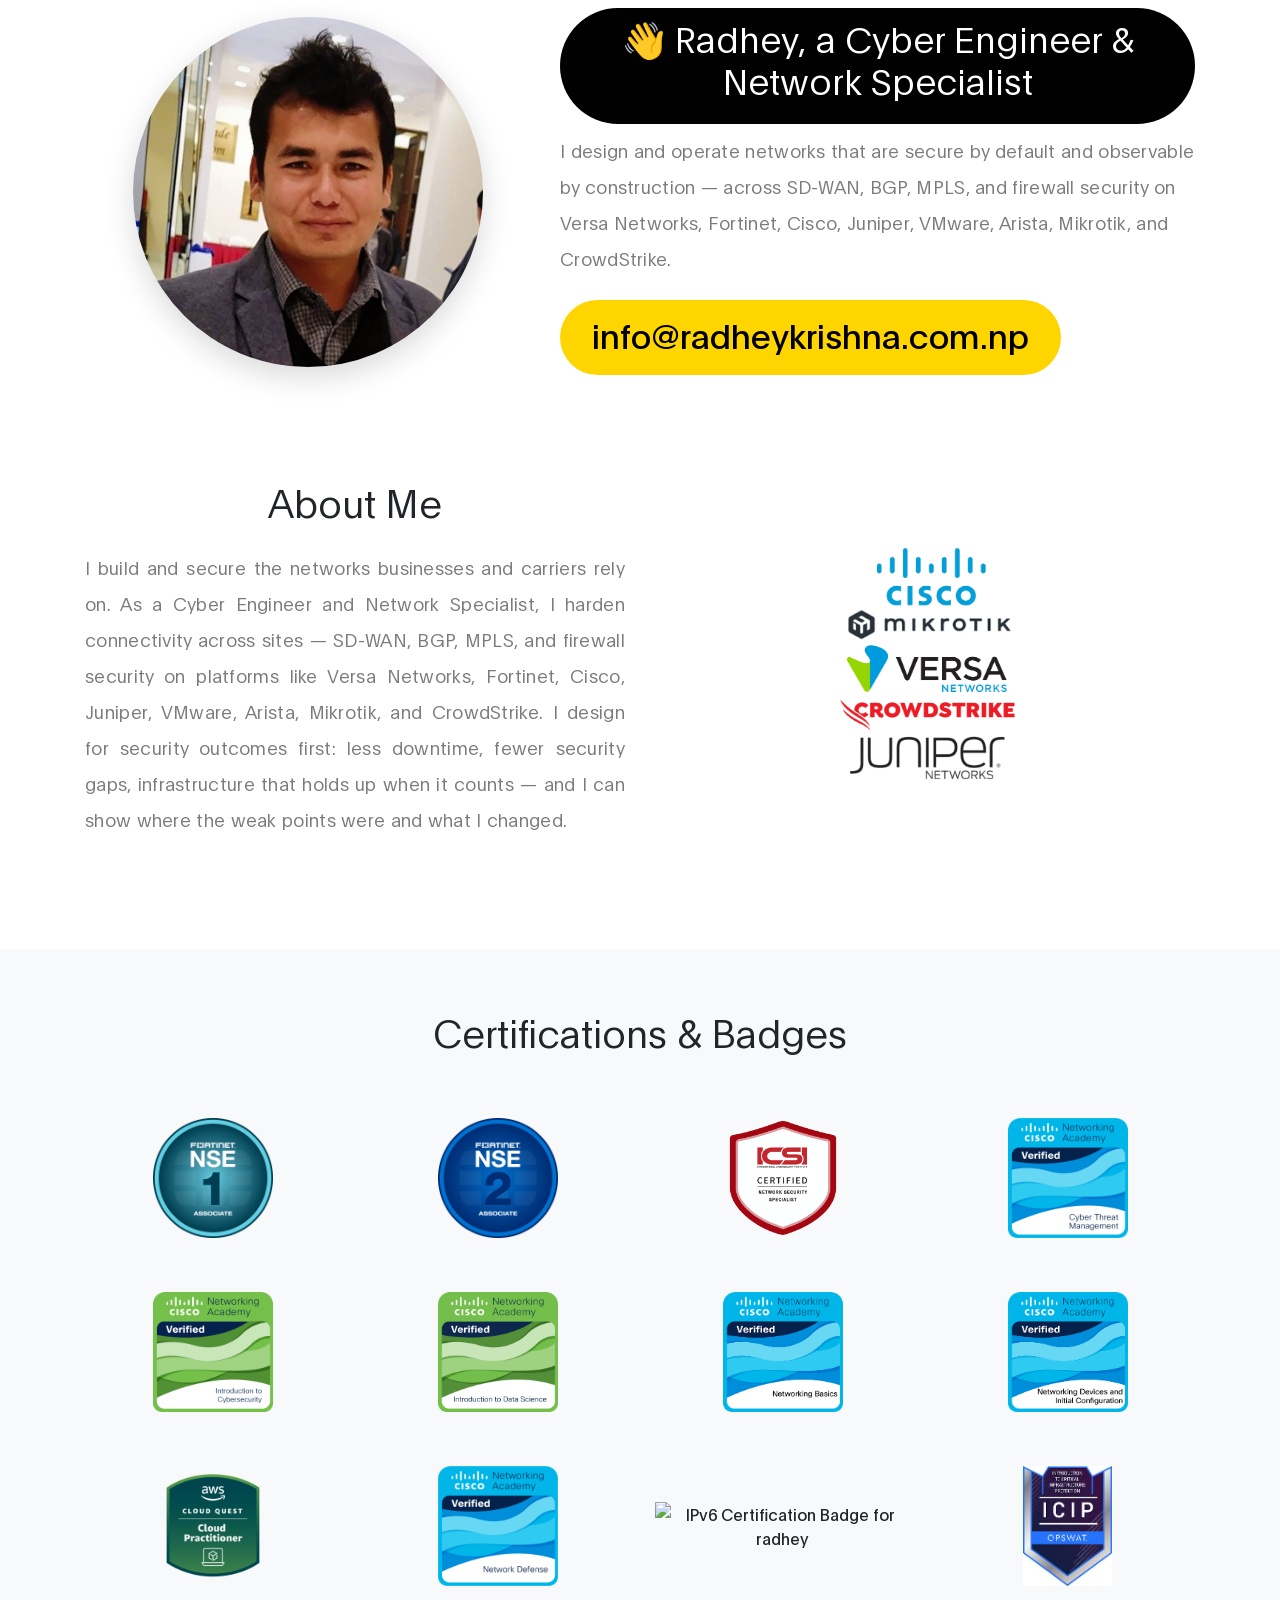
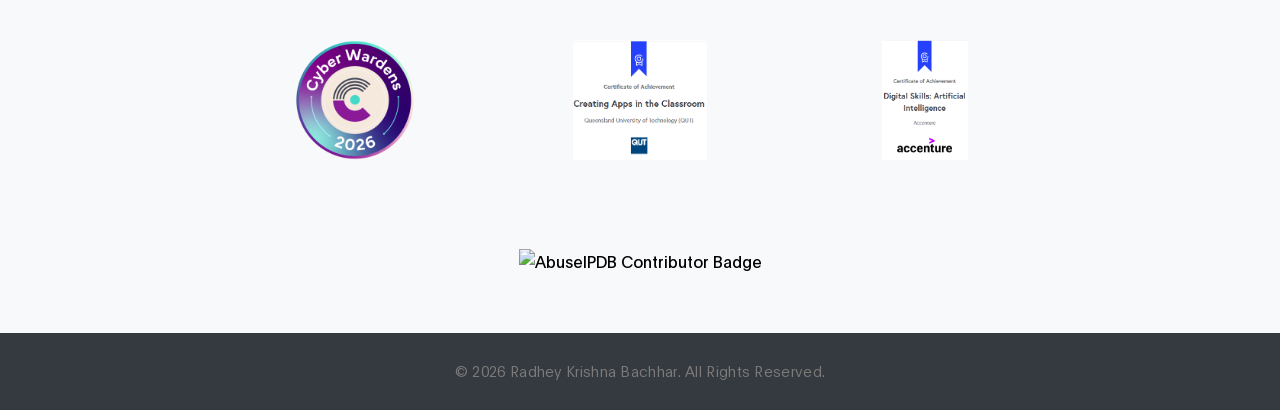
==== commit 02bed609: "update hero section for cyber engineer framing" ====
--- a/index.html
+++ b/index.html
@@ -1,247 +1,248 @@
-<!DOCTYPE html>
-<html lang="en">
-
-<head>
-    <meta charset="UTF-8">
-    <meta http-equiv="X-UA-Compatible" content="IE=Edge">
-    <meta name="viewport" content="width=device-width, initial-scale=1, maximum-scale=1">
-    <title>Radhey Krishna Bachhar | an IT Specialist</title>
-    <meta name="description" content="Experienced IT specialist with expertise in networking, website design, and database management.">
-    <meta name="keywords" content="IT Specialist, Networking, Web Design, Database Management, Cybersecurity">
-    <meta name="author" content="Radhey Krishna Bachhar">
-    <link rel="icon" href="/favicon.ico" type="image/x-icon">
-    <link rel="icon" href="/favicon-32.png" sizes="32x32" type="image/png">
-    <link rel="icon" href="/favicon-192.png" sizes="192x192" type="image/png">
-    <link rel="apple-touch-icon" href="/favicon-180.png">
-    <meta name="theme-color" content="#212529">
-    <link rel="canonical" href="https://radheykrishna.com.np/">
-
-    <meta property="og:type" content="website">
-    <meta property="og:url" content="https://radheykrishna.com.np/">
-    <meta property="og:title" content="Radhey Krishna Bachhar | an IT Specialist">
-    <meta property="og:description" content="Experienced IT specialist with expertise in networking, website design, and database management.">
-    <meta property="og:image" content="https://radheykrishna.com.np/images/Radhey.jpeg">
-    <meta property="og:image:alt" content="Radhey Krishna Bachhar - IT Specialist">
-    <meta property="og:locale" content="en_NP">
-
-    <meta name="twitter:card" content="summary_large_image">
-    <meta name="twitter:title" content="Radhey Krishna Bachhar | an IT Specialist">
-    <meta name="twitter:description" content="Experienced IT specialist with expertise in networking, website design, and database management.">
-    <meta name="twitter:image" content="https://radheykrishna.com.np/images/Radhey.jpeg">
-
-    <script type="application/ld+json">
-    {
-      "@context": "https://schema.org",
-      "@type": "Person",
-      "name": "Radhey Krishna Bachhar",
-      "url": "https://radheykrishna.com.np/",
-      "email": "info@radheykrishna.com.np",
-      "jobTitle": "IT Specialist",
-      "description": "Network Engineer and IT Specialist with expertise in networking, website design, and database management.",
-      "sameAs": [
-        "https://www.credly.com/badges/a81fe077-89f8-45f9-955f-003e63eed076/linked_in_profile",
-        "https://www.abuseipdb.com/user/35073"
-      ]
-    }
-    </script>
-
-    <link rel="stylesheet" href="css/bootstrap.min.css">
-    <link rel="stylesheet" href="css/all.min.css">
-    <link rel="stylesheet" href="css/owl.carousel.min.css">
-    <link rel="stylesheet" href="css/owl.theme.default.min.css">
-
-    <!-- MAIN CSS -->
-    <link rel="stylesheet" href="css/tooplate-ben-resume-style.css">
-</head>
-
-<body data-spy="scroll" data-target="#navbarNav" data-offset="50">
-
-    <!-- MENU BAR -->
-    <nav class="navbar navbar-expand-lg">
-        <div class="container">
-
-            <a class="navbar-brand" href="#">
-                Radhey Krishna
-            </a>
-
-            <button class="navbar-toggler" type="button" data-toggle="collapse" data-target="#navbarNav"
-                aria-controls="navbarNav" aria-expanded="false" aria-label="Toggle navigation">
-                <span class="navbar-toggler-icon"></span>
-            </button>
-
-            <div class="collapse navbar-collapse" id="navbarNav">
-                <ul class="navbar-nav mx-auto">
-                    <li class="nav-item">
-                        <a href="#intro" class="nav-link smoothScroll">Introduction</a>
-                    </li>
-
-                    <li class="nav-item">
-                        <a href="#about" class="nav-link smoothScroll">About Me</a>
-                    </li>
-
-                    <li class="nav-item">
-                        <a href="#certifications" class="nav-link smoothScroll">Certifications</a>
-                    </li>
-                </ul>
-            </div>
-
-        </div>
-    </nav>
-
-    <!-- HERO -->
-    <section class="hero d-flex flex-column justify-content-center align-items-center" id="intro">
-        <div class="container">
-            <div class="row align-items-center">
-
-                <div class="col-lg-5 col-md-5 col-12 text-center mb-4 mb-lg-0">
-                    <div style="max-width:350px; aspect-ratio:1/1; overflow:hidden; border-radius:50%; margin:0 auto; box-shadow: 0 10px 30px rgba(0,0,0,0.15);">
-                        <img src="images/Radhey.jpeg" class="img-fluid w-100 h-100" style="object-fit: cover;" alt="radheykrishna">
-                    </div>
-                </div>
-
-                <div class="d-flex flex-column justify-content-center col-lg-7 col-md-7 col-12 text-center text-md-left">
-                    <div class="hero-text">
-                        <h1 class="hero-title">👋 Radhey, an IT Specialist</h1>
-                        <a href="mailto:info@radheykrishna.com.np?subject=Enquiry" class="email-link">info@radheykrishna.com.np</a>
-                    </div>
-                </div>
-
-            </div>
-        </div>
-    </section>
-
-    <!-- ABOUT -->
-    <section class="about section-padding" id="about">
-        <div class="container">
-            <div class="row align-items-center">
-
-                <div class="col-lg-6 col-md-6 col-12">
-                    <h3 class="mb-4">About Me</h3>
-                    <p class="text-justify">I build and secure the networks businesses and carriers rely on. As a Network Engineer and IT Specialist, I design and operate resilient connectivity across sites — SD-WAN, BGP, MPLS, and firewall security on platforms like Versa Networks, Fortinet, Cisco, Juniper, VMware, Arista, Mikrotik, and CrowdStrike. I've deployed and supported enterprise and carrier-grade networks where uptime matters: secure, always-on connectivity that keeps teams connected and data protected. Less downtime, fewer security gaps, infrastructure that holds up when it counts.</p>
-                </div>
-
-                <div class="col-lg-5 mx-auto col-md-6 col-12 mt-4 mt-md-0 text-center">
-                    <img src="images/networklist.png" class="about-image img-fluid" alt="cisco" style="max-height: 250px; object-fit: contain;">
-                </div>
-
-            </div>
-        </div>
-    </section>
-
-    <!-- CERTIFICATIONS -->
-    <section class="certifications section-padding bg-light" id="certifications" style="padding: 60px 0;">
-        <div class="container text-center">
-            <h3 class="mb-5">Certifications & Badges</h3>
-            
-            <div class="row align-items-center justify-content-center">
-                <!-- Badge 1 -->
-                <div class="col-lg-3 col-md-4 col-sm-6 col-12 mb-4 d-flex align-items-center justify-content-center" style="height: 150px;">
-                    <img src="images/badge/1-associate-logo.png" class="img-fluid" style="max-height: 120px; object-fit: contain;" alt="1-associate-logo">
-                </div>
-                <!-- Badge 2 -->
-                <div class="col-lg-3 col-md-4 col-sm-6 col-12 mb-4 d-flex align-items-center justify-content-center" style="height: 150px;">
-                    <img src="images/badge/2-associate-logo.png" class="img-fluid" style="max-height: 120px; object-fit: contain;" alt="2-associate-logo">
-                </div>
-                <!-- Badge 3 -->
-                <div class="col-lg-3 col-md-4 col-sm-6 col-12 mb-4 d-flex align-items-center justify-content-center" style="height: 150px;">
-                    <a href="https://www.credential.net/18203062" target="_blank">
-                        <img src="images/badge/CNSS_Badge.png" class="img-fluid" style="max-height: 120px; object-fit: contain;" alt="CNSS_Badge">
-                    </a>
-                </div>
-                <!-- Badge 4 -->
-                <div class="col-lg-3 col-md-4 col-sm-6 col-12 mb-4 d-flex align-items-center justify-content-center" style="height: 150px;">
-                    <a href="https://www.credly.com/badges/a81fe077-89f8-45f9-955f-003e63eed076/linked_in_profile" target="_blank">
-                        <img src="images/badge/cisco_ctm.png" class="img-fluid" style="max-height: 120px; object-fit: contain;" alt="cisco_ctm">
-                    </a>
-                </div>
-                <!-- Badge 5 -->
-                <div class="col-lg-3 col-md-4 col-sm-6 col-12 mb-4 d-flex align-items-center justify-content-center" style="height: 150px;">
-                    <a href="https://www.credly.com/badges/1d237347-df2e-4fff-941c-2363992498f2/linked_in_profile" target="_blank">
-                        <img src="images/badge/cisco_cybersec.png" class="img-fluid" style="max-height: 120px; object-fit: contain;" alt="cisco_cybersec">
-                    </a>
-                </div>
-                <!-- Badge 6 -->
-                <div class="col-lg-3 col-md-4 col-sm-6 col-12 mb-4 d-flex align-items-center justify-content-center" style="height: 150px;">
-                    <a href="https://www.credly.com/badges/1048c018-2aca-446c-a28d-8b33c48e1abd/linked_in_profile" target="_blank">
-                        <img src="images/badge/cisco_ds.png" class="img-fluid" style="max-height: 120px; object-fit: contain;" alt="cisco_ds">
-                    </a>
-                </div>
-                <!-- Badge 7 -->
-                <div class="col-lg-3 col-md-4 col-sm-6 col-12 mb-4 d-flex align-items-center justify-content-center" style="height: 150px;">
-                    <a href="https://www.credly.com/badges/2d9f23ff-c68d-4a04-ab5c-42bb10a3e624/public_url" target="_blank">
-                        <img src="images/badge/cisco_nb.png" class="img-fluid" style="max-height: 120px; object-fit: contain;" alt="cisco_nb">
-                    </a>
-                </div>
-                <!-- Badge 8 -->
-                <div class="col-lg-3 col-md-4 col-sm-6 col-12 mb-4 d-flex align-items-center justify-content-center" style="height: 150px;">
-                    <a href="https://www.credly.com/badges/ed0c4905-2394-44a3-856d-e9ed067f027a/public_url" target="_blank">
-                        <img src="images/badge/cisco_ndc.png" class="img-fluid" style="max-height: 120px; object-fit: contain;" alt="Networking Devices and Initial Configuration Cisco">
-                    </a>
-                </div>
-                <!-- Badge 9 -->
-                <div class="col-lg-3 col-md-4 col-sm-6 col-12 mb-4 d-flex align-items-center justify-content-center" style="height: 150px;">
-                    <a href="https://www.credly.com/badges/669883c5-8bd5-4c25-b2e0-934b8a15647d/linked_in_profile" target="_blank">
-                        <img src="images/badge/aws_cp.png" class="img-fluid" style="max-height: 120px; object-fit: contain;" alt="aws_cp">
-                    </a>
-                </div>
-                <!-- Badge 10 -->
-                <div class="col-lg-3 col-md-4 col-sm-6 col-12 mb-4 d-flex align-items-center justify-content-center" style="height: 150px;">
-                    <a href="https://www.credly.com/badges/cebe1b3a-83aa-409e-8f31-8a69e0b6ba4f/public_url" target="_blank">
-                        <img src="images/badge/NetworkDefense_v1_091721.png" class="img-fluid" style="max-height: 120px; object-fit: contain;" alt="NetworkDefense">
-                    </a>
-                </div>
-                <!-- Badge 11 -->
-                <div class="col-lg-3 col-md-4 col-sm-6 col-12 mb-4 d-flex align-items-center justify-content-center" style="height: 150px;">
-                    <img src="//ipv6.he.net/certification/create_badge.php?pass_name=radhey&amp;badge=2" style="max-height: 120px; object-fit: contain;" alt="IPv6 Certification Badge for radhey">
-                </div>
-                <!-- Badge 12 -->
-                <div class="col-lg-3 col-md-4 col-sm-6 col-12 mb-4 d-flex align-items-center justify-content-center" style="height: 150px;">
-                    <a href="https://learn.opswatacademy.com/certificate/mLLUAfCr3g" target="_blank">
-                        <img src="images/badge/cip.jpg" class="img-fluid" style="max-height: 120px; object-fit: contain;" alt="ICIP">
-                    </a>
-                </div>
-                <!-- Badge 13 -->
-                <div class="col-lg-3 col-md-4 col-sm-6 col-12 mb-4 d-flex align-items-center justify-content-center" style="height: 150px;">
-                    <a href="https://radheykrishna.com.np/upload/Foundations-Cyber-Wardens.pdf" target="_blank">
-                        <img src="images/badge/CyberWardenBadge_23.png" class="img-fluid" style="max-height: 120px; object-fit: contain;" alt="Cyberwarden">
-                    </a>
-                </div>
-                <!-- Badge 14 -->
-                <div class="col-lg-3 col-md-4 col-sm-6 col-12 mb-4 d-flex align-items-center justify-content-center" style="height: 150px;">
-                    <a href="https://www.futurelearn.com/certificates/iedvzu3" target="_blank">
-                        <img src="images/badge/Appsclassroom.png" class="img-fluid" style="max-height: 120px; object-fit: contain;" alt="Creating Apps in the Classroom">
-                    </a>
-                </div>
-                <!-- Badge 15 -->
-                <div class="col-lg-3 col-md-4 col-sm-6 col-12 mb-4 d-flex align-items-center justify-content-center" style="height: 150px;">
-                    <a href="https://www.futurelearn.com/certificates/40lgj3o" target="_blank">
-                        <img src="images/badge/Digital-Skills-Artificial-Intelligence.png" class="img-fluid" style="max-height: 120px; object-fit: contain;" alt="Digital Skills: Artificial Intelligence">
-                    </a>
-                </div>
-            </div>
-
-            <div class="mt-5">
-                <a href="https://www.abuseipdb.com/user/35073" title="AbuseIPDB Profile" target="_blank">
-                    <img src="https://www.abuseipdb.com/contributor/35073.svg" alt="AbuseIPDB Contributor Badge" class="img-fluid" style="max-width: 320px;">
-                </a>
-            </div>
-        </div>
-    </section>
-
-    <!-- FOOTER -->
-    <footer class="text-center py-4 bg-dark text-white">
-        <div class="container">
-            <p class="mb-0" style="font-size: 0.9rem;">&copy; <script>document.write(new Date().getFullYear())</script> Radhey Krishna Bachhar. All Rights Reserved.</p>
-        </div>
-    </footer>
-
-    <!-- SCRIPTS -->
-    <script src="js/jquery.min.js"></script>
-    <script src="js/bootstrap.min.js"></script>
-    <script src="js/smoothscroll.js"></script>
-    <script src="js/owl.carousel.min.js"></script>
-    <script src="js/custom.js"></script>
-
-</body>
-
-</html>
+<!DOCTYPE html>
+<html lang="en">
+
+<head>
+    <meta charset="UTF-8">
+    <meta http-equiv="X-UA-Compatible" content="IE=Edge">
+    <meta name="viewport" content="width=device-width, initial-scale=1, maximum-scale=1">
+    <title>Radhey Krishna Bachhar | Cyber Engineer & Network Specialist</title>
+    <meta name="description" content="Cyber Engineer and Network Specialist focused on secure, resilient connectivity — SD-WAN, BGP, MPLS, and firewall security across Versa, Fortinet, Cisco, Juniper, VMware, Arista, Mikrotik, and CrowdStrike.">
+    <meta name="keywords" content="Cyber Engineer, Network Security, SD-WAN Security, BGP, MPLS, Firewall, Versa Networks, Fortinet, Cisco, Juniper, VMware, Arista, Mikrotik, CrowdStrike, Security Architecture">
+    <meta name="author" content="Radhey Krishna Bachhar">
+    <link rel="icon" href="/favicon.ico" type="image/x-icon">
+    <link rel="icon" href="/favicon-32.png" sizes="32x32" type="image/png">
+    <link rel="icon" href="/favicon-192.png" sizes="192x192" type="image/png">
+    <link rel="apple-touch-icon" href="/favicon-180.png">
+    <meta name="theme-color" content="#212529">
+    <link rel="canonical" href="https://radheykrishna.com.np/">
+
+    <meta property="og:type" content="website">
+    <meta property="og:url" content="https://radheykrishna.com.np/">
+    <meta property="og:title" content="Radhey Krishna Bachhar | Cyber Engineer & Network Specialist">
+    <meta property="og:description" content="Cyber Engineer and Network Specialist focused on secure, resilient connectivity — SD-WAN, BGP, MPLS, and firewall security across Versa, Fortinet, Cisco, Juniper, VMware, Arista, Mikrotik, and CrowdStrike.">
+    <meta property="og:image" content="https://radheykrishna.com.np/images/Radhey.jpeg">
+    <meta property="og:image:alt" content="Radhey Krishna Bachhar - Cyber Engineer">
+    <meta property="og:locale" content="en_NP">
+
+    <meta name="twitter:card" content="summary_large_image">
+    <meta name="twitter:title" content="Radhey Krishna Bachhar | Cyber Engineer & Network Specialist">
+    <meta name="twitter:description" content="Cyber Engineer and Network Specialist focused on secure, resilient connectivity — SD-WAN, BGP, MPLS, and firewall security across Versa, Fortinet, Cisco, Juniper, VMware, Arista, Mikrotik, and CrowdStrike.">
+    <meta name="twitter:image" content="https://radheykrishna.com.np/images/Radhey.jpeg">
+
+    <script type="application/ld+json">
+    {
+      "@context": "https://schema.org",
+      "@type": "Person",
+      "name": "Radhey Krishna Bachhar",
+      "url": "https://radheykrishna.com.np/",
+      "email": "info@radheykrishna.com.np",
+      "jobTitle": "Cyber Engineer & Network Specialist",
+      "description": "Cyber Engineer and Network Specialist focused on secure, resilient connectivity — SD-WAN, BGP, MPLS, and firewall security across Versa, Fortinet, Cisco, Juniper, VMware, Arista, Mikrotik, and CrowdStrike.",
+      "sameAs": [
+        "https://www.credly.com/badges/a81fe077-89f8-45f9-955f-003e63eed076/linked_in_profile",
+        "https://www.abuseipdb.com/user/35073"
+      ]
+    }
+    </script>
+
+    <link rel="stylesheet" href="css/bootstrap.min.css">
+    <link rel="stylesheet" href="css/all.min.css">
+    <link rel="stylesheet" href="css/owl.carousel.min.css">
+    <link rel="stylesheet" href="css/owl.theme.default.min.css">
+
+    <!-- MAIN CSS -->
+    <link rel="stylesheet" href="css/tooplate-ben-resume-style.css">
+</head>
+
+<body data-spy="scroll" data-target="#navbarNav" data-offset="50">
+
+    <!-- MENU BAR -->
+    <nav class="navbar navbar-expand-lg">
+        <div class="container">
+
+            <a class="navbar-brand" href="#">
+                Radhey Krishna
+            </a>
+
+            <button class="navbar-toggler" type="button" data-toggle="collapse" data-target="#navbarNav"
+                aria-controls="navbarNav" aria-expanded="false" aria-label="Toggle navigation">
+                <span class="navbar-toggler-icon"></span>
+            </button>
+
+            <div class="collapse navbar-collapse" id="navbarNav">
+                <ul class="navbar-nav mx-auto">
+                    <li class="nav-item">
+                        <a href="#intro" class="nav-link smoothScroll">Introduction</a>
+                    </li>
+
+                    <li class="nav-item">
+                        <a href="#about" class="nav-link smoothScroll">About Me</a>
+                    </li>
+
+                    <li class="nav-item">
+                        <a href="#certifications" class="nav-link smoothScroll">Certifications</a>
+                    </li>
+                </ul>
+            </div>
+
+        </div>
+    </nav>
+
+    <!-- HERO -->
+    <section class="hero d-flex flex-column justify-content-center align-items-center" id="intro">
+        <div class="container">
+            <div class="row align-items-center">
+
+                <div class="col-lg-5 col-md-5 col-12 text-center mb-4 mb-lg-0">
+                    <div style="max-width:350px; aspect-ratio:1/1; overflow:hidden; border-radius:50%; margin:0 auto; box-shadow: 0 10px 30px rgba(0,0,0,0.15);">
+                        <img src="images/Radhey.jpeg" class="img-fluid w-100 h-100" style="object-fit: cover;" alt="Radhey Krishna Bachhar - Cyber Engineer">
+                    </div>
+                </div>
+
+                <div class="d-flex flex-column justify-content-center col-lg-7 col-md-7 col-12 text-center text-md-left">
+                    <div class="hero-text">
+                        <h1 class="hero-title">👋 Radhey, a Cyber Engineer &amp; Network Specialist</h1>
+                        <p class="hero-subtitle">I design and operate networks that are secure by default and observable by construction — across SD-WAN, BGP, MPLS, and firewall security on Versa Networks, Fortinet, Cisco, Juniper, VMware, Arista, Mikrotik, and CrowdStrike.</p>
+                        <a href="mailto:info@radheykrishna.com.np?subject=Enquiry" class="email-link">info@radheykrishna.com.np</a>
+                    </div>
+                </div>
+
+            </div>
+        </div>
+    </section>
+
+    <!-- ABOUT -->
+    <section class="about section-padding" id="about">
+        <div class="container">
+            <div class="row align-items-center">
+
+                <div class="col-lg-6 col-md-6 col-12">
+                    <h3 class="mb-4">About Me</h3>
+                    <p class="text-justify">I build and secure the networks businesses and carriers rely on. As a Cyber Engineer and Network Specialist, I harden connectivity across sites — SD-WAN, BGP, MPLS, and firewall security on platforms like Versa Networks, Fortinet, Cisco, Juniper, VMware, Arista, Mikrotik, and CrowdStrike. I design for security outcomes first: less downtime, fewer security gaps, infrastructure that holds up when it counts — and I can show where the weak points were and what I changed.</p>
+                </div>
+
+                <div class="col-lg-5 mx-auto col-md-6 col-12 mt-4 mt-md-0 text-center">
+                    <img src="images/networklist.png" class="about-image img-fluid" alt="network platforms" style="max-height: 250px; object-fit: contain;">
+                </div>
+
+            </div>
+        </div>
+    </section>
+
+    <!-- CERTIFICATIONS -->
+    <section class="certifications section-padding bg-light" id="certifications" style="padding: 60px 0;">
+        <div class="container text-center">
+            <h3 class="mb-5">Certifications &amp; Badges</h3>
+
+            <div class="row align-items-center justify-content-center">
+                <!-- Badge 1 -->
+                <div class="col-lg-3 col-md-4 col-sm-6 col-12 mb-4 d-flex align-items-center justify-content-center" style="height: 150px;">
+                    <img src="images/badge/1-associate-logo.png" class="img-fluid" style="max-height: 120px; object-fit: contain;" alt="1-associate-logo">
+                </div>
+                <!-- Badge 2 -->
+                <div class="col-lg-3 col-md-4 col-sm-6 col-12 mb-4 d-flex align-items-center justify-content-center" style="height: 150px;">
+                    <img src="images/badge/2-associate-logo.png" class="img-fluid" style="max-height: 120px; object-fit: contain;" alt="2-associate-logo">
+                </div>
+                <!-- Badge 3 -->
+                <div class="col-lg-3 col-md-4 col-sm-6 col-12 mb-4 d-flex align-items-center justify-content-center" style="height: 150px;">
+                    <a href="https://www.credential.net/18203062" target="_blank">
+                        <img src="images/badge/CNSS_Badge.png" class="img-fluid" style="max-height: 120px; object-fit: contain;" alt="CNSS_Badge">
+                    </a>
+                </div>
+                <!-- Badge 4 -->
+                <div class="col-lg-3 col-md-4 col-sm-6 col-12 mb-4 d-flex align-items-center justify-content-center" style="height: 150px;">
+                    <a href="https://www.credly.com/badges/a81fe077-89f8-45f9-955f-003e63eed076/linked_in_profile" target="_blank">
+                        <img src="images/badge/cisco_ctm.png" class="img-fluid" style="max-height: 120px; object-fit: contain;" alt="cisco_ctm">
+                    </a>
+                </div>
+                <!-- Badge 5 -->
+                <div class="col-lg-3 col-md-4 col-sm-6 col-12 mb-4 d-flex align-items-center justify-content-center" style="height: 150px;">
+                    <a href="https://www.credly.com/badges/1d237347-df2e-4fff-941c-2363992498f2/linked_in_profile" target="_blank">
+                        <img src="images/badge/cisco_cybersec.png" class="img-fluid" style="max-height: 120px; object-fit: contain;" alt="cisco_cybersec">
+                    </a>
+                </div>
+                <!-- Badge 6 -->
+                <div class="col-lg-3 col-md-4 col-sm-6 col-12 mb-4 d-flex align-items-center justify-content-center" style="height: 150px;">
+                    <a href="https://www.credly.com/badges/1048c018-2aca-446c-a28d-8b33c48e1abd/linked_in_profile" target="_blank">
+                        <img src="images/badge/cisco_ds.png" class="img-fluid" style="max-height: 120px; object-fit: contain;" alt="cisco_ds">
+                    </a>
+                </div>
+                <!-- Badge 7 -->
+                <div class="col-lg-3 col-md-4 col-sm-6 col-12 mb-4 d-flex align-items-center justify-content-center" style="height: 150px;">
+                    <a href="https://www.credly.com/badges/2d9f23ff-c68d-4a04-ab5c-42bb10a3e624/public_url" target="_blank">
+                        <img src="images/badge/cisco_nb.png" class="img-fluid" style="max-height: 120px; object-fit: contain;" alt="cisco_nb">
+                    </a>
+                </div>
+                <!-- Badge 8 -->
+                <div class="col-lg-3 col-md-4 col-sm-6 col-12 mb-4 d-flex align-items-center justify-content-center" style="height: 150px;">
+                    <a href="https://www.credly.com/badges/ed0c4905-2394-44a3-856d-e9ed067f027a/public_url" target="_blank">
+                        <img src="images/badge/cisco_ndc.png" class="img-fluid" style="max-height: 120px; object-fit: contain;" alt="Networking Devices and Initial Configuration Cisco">
+                    </a>
+                </div>
+                <!-- Badge 9 -->
+                <div class="col-lg-3 col-md-4 col-sm-6 col-12 mb-4 d-flex align-items-center justify-content-center" style="height: 150px;">
+                    <a href="https://www.credly.com/badges/669883c5-8bd5-4c25-b2e0-934b8a15647d/linked_in_profile" target="_blank">
+                        <img src="images/badge/aws_cp.png" class="img-fluid" style="max-height: 120px; object-fit: contain;" alt="aws_cp">
+                    </a>
+                </div>
+                <!-- Badge 10 -->
+                <div class="col-lg-3 col-md-4 col-sm-6 col-12 mb-4 d-flex align-items-center justify-content-center" style="height: 150px;">
+                    <a href="https://www.credly.com/badges/cebe1b3a-83aa-409e-8f31-8a69e0b6ba4f/public_url" target="_blank">
+                        <img src="images/badge/NetworkDefense_v1_091721.png" class="img-fluid" style="max-height: 120px; object-fit: contain;" alt="NetworkDefense">
+                    </a>
+                </div>
+                <!-- Badge 11 -->
+                <div class="col-lg-3 col-md-4 col-sm-6 col-12 mb-4 d-flex align-items-center justify-content-center" style="height: 150px;">
+                    <img src="//ipv6.he.net/certification/create_badge.php?pass_name=radhey&amp;badge=2" style="max-height: 120px; object-fit: contain;" alt="IPv6 Certification Badge for radhey">
+                </div>
+                <!-- Badge 12 -->
+                <div class="col-lg-3 col-md-4 col-sm-6 col-12 mb-4 d-flex align-items-center justify-content-center" style="height: 150px;">
+                    <a href="https://learn.opswatacademy.com/certificate/mLLUAfCr3g" target="_blank">
+                        <img src="images/badge/cip.jpg" class="img-fluid" style="max-height: 120px; object-fit: contain;" alt="ICIP">
+                    </a>
+                </div>
+                <!-- Badge 13 -->
+                <div class="col-lg-3 col-md-4 col-sm-6 col-12 mb-4 d-flex align-items-center justify-content-center" style="height: 150px;">
+                    <a href="https://radheykrishna.com.np/upload/Foundations-Cyber-Wardens.pdf" target="_blank">
+                        <img src="images/badge/CyberWardenBadge_23.png" class="img-fluid" style="max-height: 120px; object-fit: contain;" alt="Cyberwarden">
+                    </a>
+                </div>
+                <!-- Badge 14 -->
+                <div class="col-lg-3 col-md-4 col-sm-6 col-12 mb-4 d-flex align-items-center justify-content-center" style="height: 150px;">
+                    <a href="https://www.futurelearn.com/certificates/iedvzu3" target="_blank">
+                        <img src="images/badge/Appsclassroom.png" class="img-fluid" style="max-height: 120px; object-fit: contain;" alt="Creating Apps in the Classroom">
+                    </a>
+                </div>
+                <!-- Badge 15 -->
+                <div class="col-lg-3 col-md-4 col-sm-6 col-12 mb-4 d-flex align-items-center justify-content-center" style="height: 150px;">
+                    <a href="https://www.futurelearn.com/certificates/40lgj3o" target="_blank">
+                        <img src="images/badge/Digital-Skills-Artificial-Intelligence.png" class="img-fluid" style="max-height: 120px; object-fit: contain;" alt="Digital Skills: Artificial Intelligence">
+                    </a>
+                </div>
+            </div>
+
+            <div class="mt-5">
+                <a href="https://www.abuseipdb.com/user/35073" title="AbuseIPDB Profile" target="_blank">
+                    <img src="https://www.abuseipdb.com/contributor/35073.svg" alt="AbuseIPDB Contributor Badge" class="img-fluid" style="max-width: 320px;">
+                </a>
+            </div>
+        </div>
+    </section>
+
+    <!-- FOOTER -->
+    <footer class="text-center py-4 bg-dark text-white">
+        <div class="container">
+            <p class="mb-0" style="font-size: 0.9rem;">&copy; <script>document.write(new Date().getFullYear())</script> Radhey Krishna Bachhar. All Rights Reserved.</p>
+        </div>
+    </footer>
+
+    <!-- SCRIPTS -->
+    <script src="js/jquery.min.js"></script>
+    <script src="js/bootstrap.min.js"></script>
+    <script src="js/smoothscroll.js"></script>
+    <script src="js/owl.carousel.min.js"></script>
+    <script src="js/custom.js"></script>
+
+</body>
+
+</html>
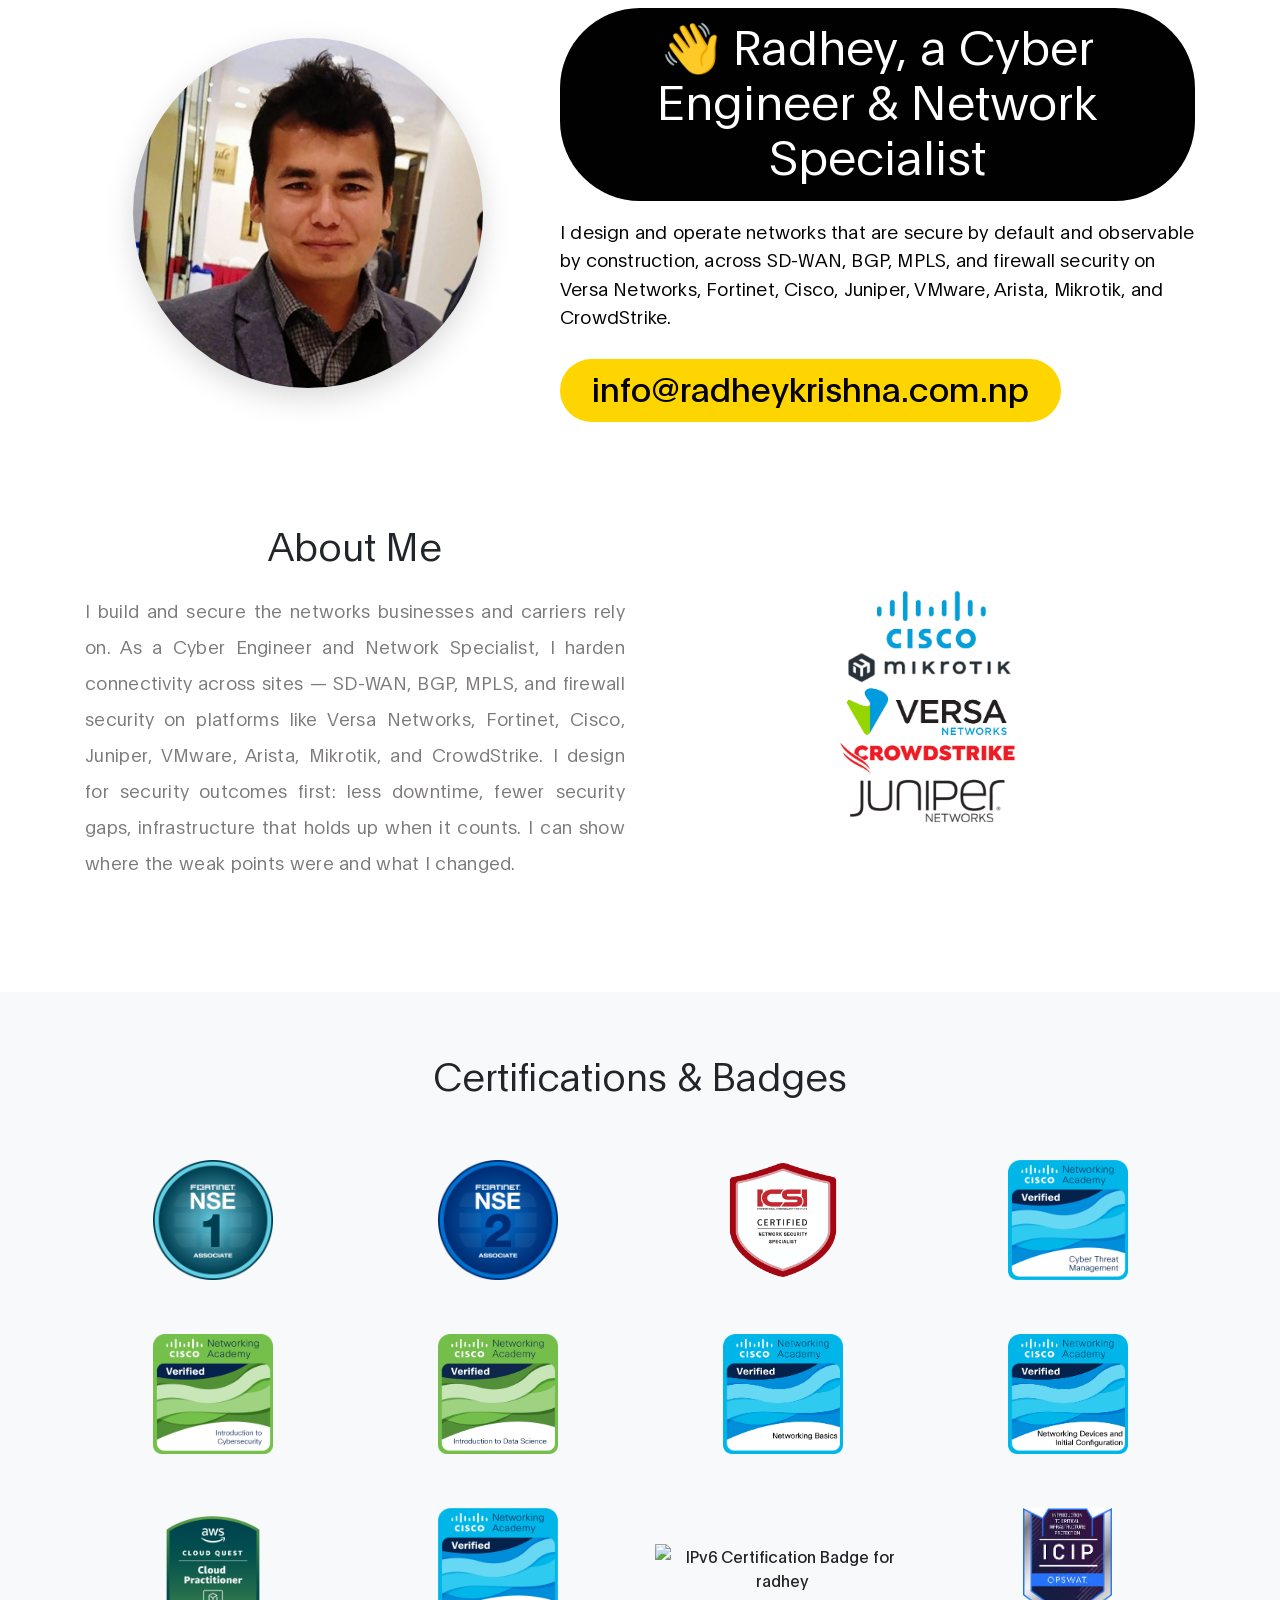
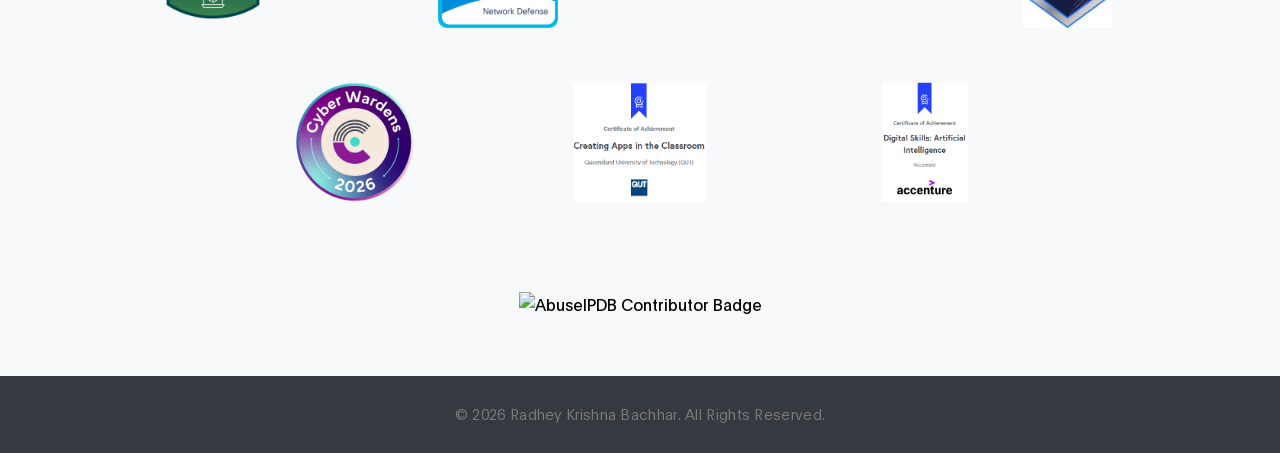
==== commit d52a5716: "remove em dashes from hero and About Me; fix mobile heading word-wrap so words stay whole" ====
--- a/index.html
+++ b/index.html
@@ -102,7 +102,7 @@
                 <div class="d-flex flex-column justify-content-center col-lg-7 col-md-7 col-12 text-center text-md-left">
                     <div class="hero-text">
                         <h1 class="hero-title">👋 Radhey, a Cyber Engineer &amp; Network Specialist</h1>
-                        <p class="hero-subtitle">I design and operate networks that are secure by default and observable by construction — across SD-WAN, BGP, MPLS, and firewall security on Versa Networks, Fortinet, Cisco, Juniper, VMware, Arista, Mikrotik, and CrowdStrike.</p>
+                        <p class="hero-subtitle">I design and operate networks that are secure by default and observable by construction, across SD-WAN, BGP, MPLS, and firewall security on Versa Networks, Fortinet, Cisco, Juniper, VMware, Arista, Mikrotik, and CrowdStrike.</p>
                         <a href="mailto:info@radheykrishna.com.np?subject=Enquiry" class="email-link">info@radheykrishna.com.np</a>
                     </div>
                 </div>
@@ -118,7 +118,7 @@
 
                 <div class="col-lg-6 col-md-6 col-12">
                     <h3 class="mb-4">About Me</h3>
-                    <p class="text-justify">I build and secure the networks businesses and carriers rely on. As a Cyber Engineer and Network Specialist, I harden connectivity across sites — SD-WAN, BGP, MPLS, and firewall security on platforms like Versa Networks, Fortinet, Cisco, Juniper, VMware, Arista, Mikrotik, and CrowdStrike. I design for security outcomes first: less downtime, fewer security gaps, infrastructure that holds up when it counts — and I can show where the weak points were and what I changed.</p>
+                    <p class="text-justify">I build and secure the networks businesses and carriers rely on. As a Cyber Engineer and Network Specialist, I harden connectivity across sites — SD-WAN, BGP, MPLS, and firewall security on platforms like Versa Networks, Fortinet, Cisco, Juniper, VMware, Arista, Mikrotik, and CrowdStrike. I design for security outcomes first: less downtime, fewer security gaps, infrastructure that holds up when it counts. I can show where the weak points were and what I changed.</p>
                 </div>
 
                 <div class="col-lg-5 mx-auto col-md-6 col-12 mt-4 mt-md-0 text-center">
--- a/css/tooplate-ben-resume-style.css
+++ b/css/tooplate-ben-resume-style.css
@@ -309,9 +309,21 @@
     border-radius: var(--border-radius-medium);
     color: var(--white-color);
     display: inline-block;
-    margin: 0.5rem 0;
-    padding: 0.5rem 2rem 1.5rem 2rem;
-	font-size: 2.2em;
+    margin: 0.5rem 0 0.25rem 0;
+    padding: 0.5rem 2rem 1.2rem 2rem;
+    font-size: clamp(1.5rem, 4.4vw, 3rem);
+    line-height: 1.15;
+    word-break: break-word;
+  }
+
+  .hero-subtitle {
+    color: var(--dark-color);
+    font-size: clamp(1rem, 2.1vw, 1.15rem);
+    font-weight: var(--font-weight-light);
+    line-height: 1.55;
+    letter-spacing: 0.2px;
+    max-width: 68ch;
+    margin: 0.75rem 0 1.25rem 0;
   }
 
   .email-link {
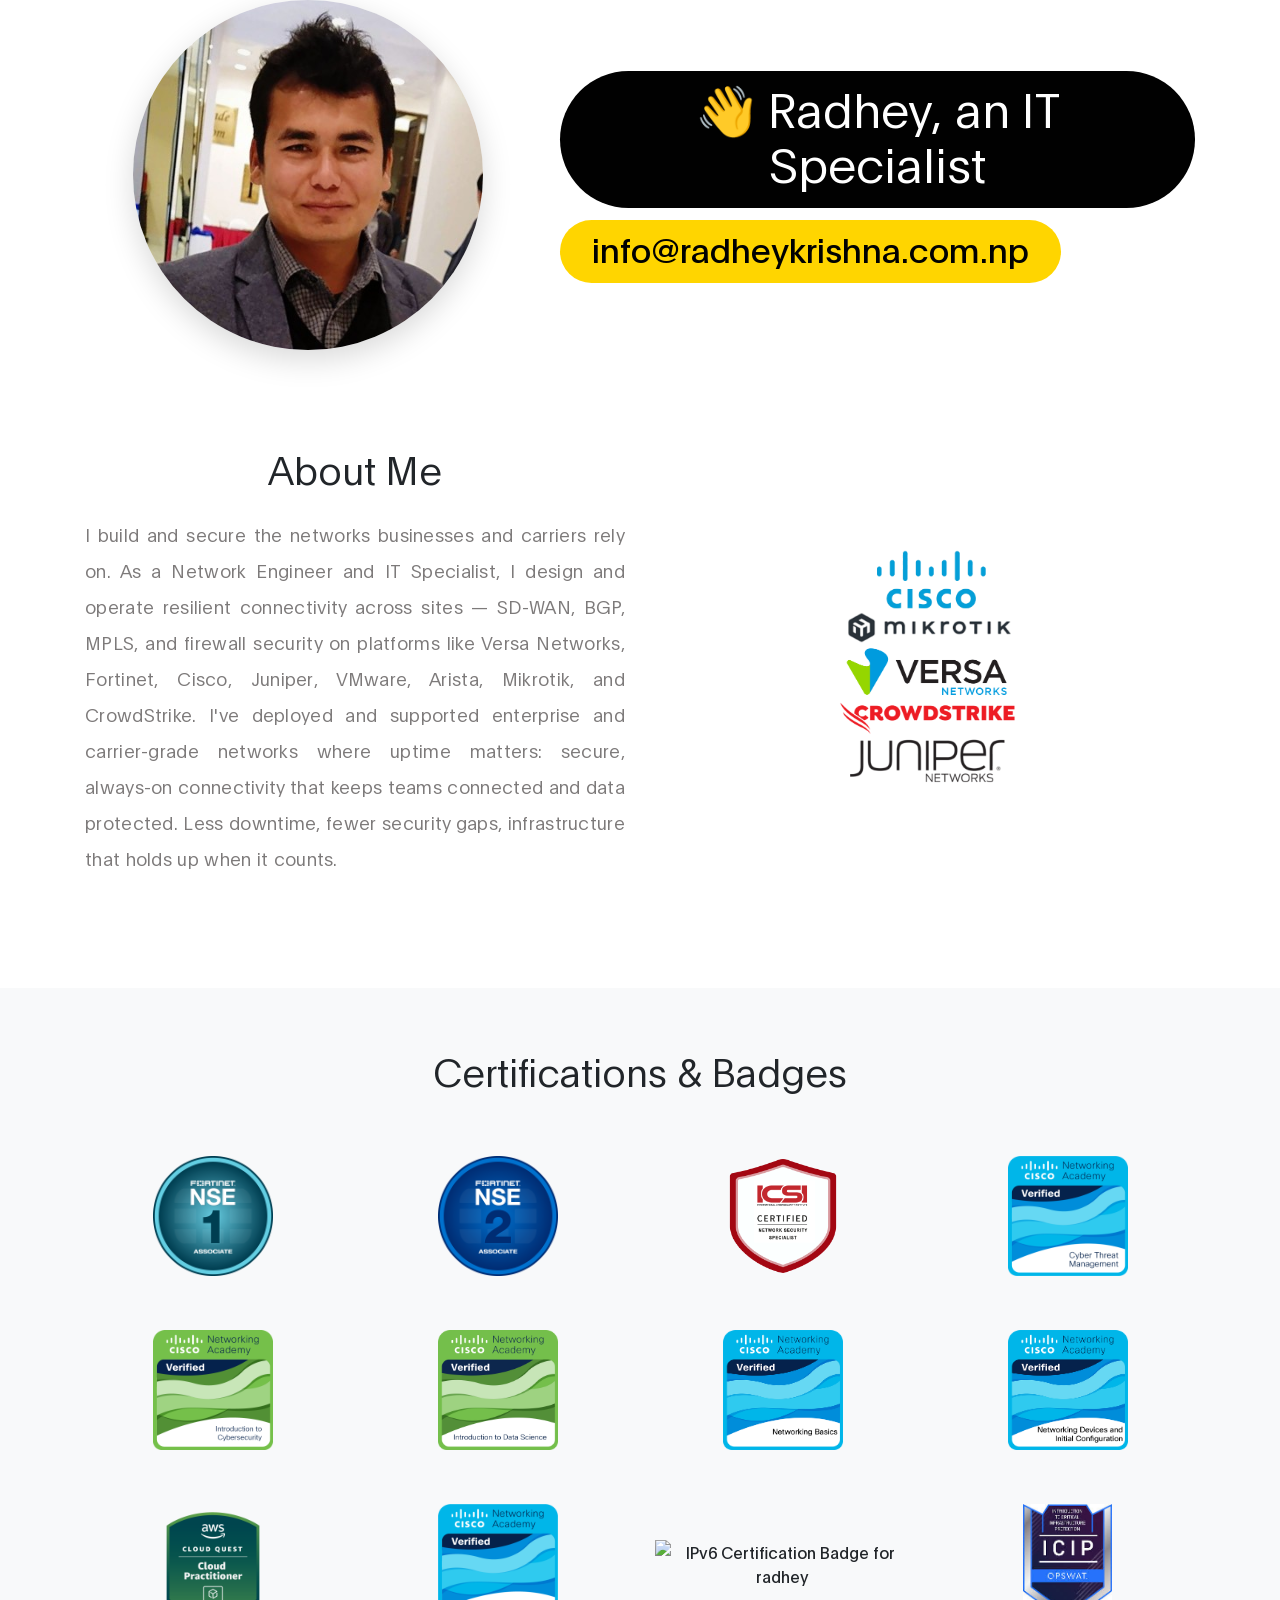
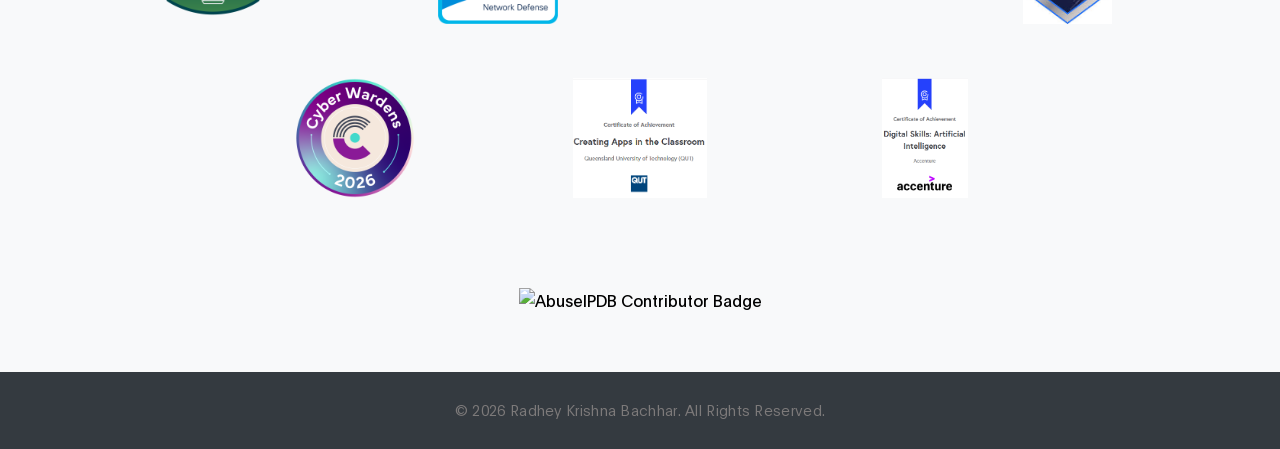
==== commit a84270fb: "revert hero/about copy and hero CSS changes made today" ====
--- a/index.html
+++ b/index.html
@@ -1,248 +1,247 @@
-<!DOCTYPE html>
-<html lang="en">
-
-<head>
-    <meta charset="UTF-8">
-    <meta http-equiv="X-UA-Compatible" content="IE=Edge">
-    <meta name="viewport" content="width=device-width, initial-scale=1, maximum-scale=1">
-    <title>Radhey Krishna Bachhar | Cyber Engineer & Network Specialist</title>
-    <meta name="description" content="Cyber Engineer and Network Specialist focused on secure, resilient connectivity — SD-WAN, BGP, MPLS, and firewall security across Versa, Fortinet, Cisco, Juniper, VMware, Arista, Mikrotik, and CrowdStrike.">
-    <meta name="keywords" content="Cyber Engineer, Network Security, SD-WAN Security, BGP, MPLS, Firewall, Versa Networks, Fortinet, Cisco, Juniper, VMware, Arista, Mikrotik, CrowdStrike, Security Architecture">
-    <meta name="author" content="Radhey Krishna Bachhar">
-    <link rel="icon" href="/favicon.ico" type="image/x-icon">
-    <link rel="icon" href="/favicon-32.png" sizes="32x32" type="image/png">
-    <link rel="icon" href="/favicon-192.png" sizes="192x192" type="image/png">
-    <link rel="apple-touch-icon" href="/favicon-180.png">
-    <meta name="theme-color" content="#212529">
-    <link rel="canonical" href="https://radheykrishna.com.np/">
-
-    <meta property="og:type" content="website">
-    <meta property="og:url" content="https://radheykrishna.com.np/">
-    <meta property="og:title" content="Radhey Krishna Bachhar | Cyber Engineer & Network Specialist">
-    <meta property="og:description" content="Cyber Engineer and Network Specialist focused on secure, resilient connectivity — SD-WAN, BGP, MPLS, and firewall security across Versa, Fortinet, Cisco, Juniper, VMware, Arista, Mikrotik, and CrowdStrike.">
-    <meta property="og:image" content="https://radheykrishna.com.np/images/Radhey.jpeg">
-    <meta property="og:image:alt" content="Radhey Krishna Bachhar - Cyber Engineer">
-    <meta property="og:locale" content="en_NP">
-
-    <meta name="twitter:card" content="summary_large_image">
-    <meta name="twitter:title" content="Radhey Krishna Bachhar | Cyber Engineer & Network Specialist">
-    <meta name="twitter:description" content="Cyber Engineer and Network Specialist focused on secure, resilient connectivity — SD-WAN, BGP, MPLS, and firewall security across Versa, Fortinet, Cisco, Juniper, VMware, Arista, Mikrotik, and CrowdStrike.">
-    <meta name="twitter:image" content="https://radheykrishna.com.np/images/Radhey.jpeg">
-
-    <script type="application/ld+json">
-    {
-      "@context": "https://schema.org",
-      "@type": "Person",
-      "name": "Radhey Krishna Bachhar",
-      "url": "https://radheykrishna.com.np/",
-      "email": "info@radheykrishna.com.np",
-      "jobTitle": "Cyber Engineer & Network Specialist",
-      "description": "Cyber Engineer and Network Specialist focused on secure, resilient connectivity — SD-WAN, BGP, MPLS, and firewall security across Versa, Fortinet, Cisco, Juniper, VMware, Arista, Mikrotik, and CrowdStrike.",
-      "sameAs": [
-        "https://www.credly.com/badges/a81fe077-89f8-45f9-955f-003e63eed076/linked_in_profile",
-        "https://www.abuseipdb.com/user/35073"
-      ]
-    }
-    </script>
-
-    <link rel="stylesheet" href="css/bootstrap.min.css">
-    <link rel="stylesheet" href="css/all.min.css">
-    <link rel="stylesheet" href="css/owl.carousel.min.css">
-    <link rel="stylesheet" href="css/owl.theme.default.min.css">
-
-    <!-- MAIN CSS -->
-    <link rel="stylesheet" href="css/tooplate-ben-resume-style.css">
-</head>
-
-<body data-spy="scroll" data-target="#navbarNav" data-offset="50">
-
-    <!-- MENU BAR -->
-    <nav class="navbar navbar-expand-lg">
-        <div class="container">
-
-            <a class="navbar-brand" href="#">
-                Radhey Krishna
-            </a>
-
-            <button class="navbar-toggler" type="button" data-toggle="collapse" data-target="#navbarNav"
-                aria-controls="navbarNav" aria-expanded="false" aria-label="Toggle navigation">
-                <span class="navbar-toggler-icon"></span>
-            </button>
-
-            <div class="collapse navbar-collapse" id="navbarNav">
-                <ul class="navbar-nav mx-auto">
-                    <li class="nav-item">
-                        <a href="#intro" class="nav-link smoothScroll">Introduction</a>
-                    </li>
-
-                    <li class="nav-item">
-                        <a href="#about" class="nav-link smoothScroll">About Me</a>
-                    </li>
-
-                    <li class="nav-item">
-                        <a href="#certifications" class="nav-link smoothScroll">Certifications</a>
-                    </li>
-                </ul>
-            </div>
-
-        </div>
-    </nav>
-
-    <!-- HERO -->
-    <section class="hero d-flex flex-column justify-content-center align-items-center" id="intro">
-        <div class="container">
-            <div class="row align-items-center">
-
-                <div class="col-lg-5 col-md-5 col-12 text-center mb-4 mb-lg-0">
-                    <div style="max-width:350px; aspect-ratio:1/1; overflow:hidden; border-radius:50%; margin:0 auto; box-shadow: 0 10px 30px rgba(0,0,0,0.15);">
-                        <img src="images/Radhey.jpeg" class="img-fluid w-100 h-100" style="object-fit: cover;" alt="Radhey Krishna Bachhar - Cyber Engineer">
-                    </div>
-                </div>
-
-                <div class="d-flex flex-column justify-content-center col-lg-7 col-md-7 col-12 text-center text-md-left">
-                    <div class="hero-text">
-                        <h1 class="hero-title">👋 Radhey, a Cyber Engineer &amp; Network Specialist</h1>
-                        <p class="hero-subtitle">I design and operate networks that are secure by default and observable by construction, across SD-WAN, BGP, MPLS, and firewall security on Versa Networks, Fortinet, Cisco, Juniper, VMware, Arista, Mikrotik, and CrowdStrike.</p>
-                        <a href="mailto:info@radheykrishna.com.np?subject=Enquiry" class="email-link">info@radheykrishna.com.np</a>
-                    </div>
-                </div>
-
-            </div>
-        </div>
-    </section>
-
-    <!-- ABOUT -->
-    <section class="about section-padding" id="about">
-        <div class="container">
-            <div class="row align-items-center">
-
-                <div class="col-lg-6 col-md-6 col-12">
-                    <h3 class="mb-4">About Me</h3>
-                    <p class="text-justify">I build and secure the networks businesses and carriers rely on. As a Cyber Engineer and Network Specialist, I harden connectivity across sites — SD-WAN, BGP, MPLS, and firewall security on platforms like Versa Networks, Fortinet, Cisco, Juniper, VMware, Arista, Mikrotik, and CrowdStrike. I design for security outcomes first: less downtime, fewer security gaps, infrastructure that holds up when it counts. I can show where the weak points were and what I changed.</p>
-                </div>
-
-                <div class="col-lg-5 mx-auto col-md-6 col-12 mt-4 mt-md-0 text-center">
-                    <img src="images/networklist.png" class="about-image img-fluid" alt="network platforms" style="max-height: 250px; object-fit: contain;">
-                </div>
-
-            </div>
-        </div>
-    </section>
-
-    <!-- CERTIFICATIONS -->
-    <section class="certifications section-padding bg-light" id="certifications" style="padding: 60px 0;">
-        <div class="container text-center">
-            <h3 class="mb-5">Certifications &amp; Badges</h3>
-
-            <div class="row align-items-center justify-content-center">
-                <!-- Badge 1 -->
-                <div class="col-lg-3 col-md-4 col-sm-6 col-12 mb-4 d-flex align-items-center justify-content-center" style="height: 150px;">
-                    <img src="images/badge/1-associate-logo.png" class="img-fluid" style="max-height: 120px; object-fit: contain;" alt="1-associate-logo">
-                </div>
-                <!-- Badge 2 -->
-                <div class="col-lg-3 col-md-4 col-sm-6 col-12 mb-4 d-flex align-items-center justify-content-center" style="height: 150px;">
-                    <img src="images/badge/2-associate-logo.png" class="img-fluid" style="max-height: 120px; object-fit: contain;" alt="2-associate-logo">
-                </div>
-                <!-- Badge 3 -->
-                <div class="col-lg-3 col-md-4 col-sm-6 col-12 mb-4 d-flex align-items-center justify-content-center" style="height: 150px;">
-                    <a href="https://www.credential.net/18203062" target="_blank">
-                        <img src="images/badge/CNSS_Badge.png" class="img-fluid" style="max-height: 120px; object-fit: contain;" alt="CNSS_Badge">
-                    </a>
-                </div>
-                <!-- Badge 4 -->
-                <div class="col-lg-3 col-md-4 col-sm-6 col-12 mb-4 d-flex align-items-center justify-content-center" style="height: 150px;">
-                    <a href="https://www.credly.com/badges/a81fe077-89f8-45f9-955f-003e63eed076/linked_in_profile" target="_blank">
-                        <img src="images/badge/cisco_ctm.png" class="img-fluid" style="max-height: 120px; object-fit: contain;" alt="cisco_ctm">
-                    </a>
-                </div>
-                <!-- Badge 5 -->
-                <div class="col-lg-3 col-md-4 col-sm-6 col-12 mb-4 d-flex align-items-center justify-content-center" style="height: 150px;">
-                    <a href="https://www.credly.com/badges/1d237347-df2e-4fff-941c-2363992498f2/linked_in_profile" target="_blank">
-                        <img src="images/badge/cisco_cybersec.png" class="img-fluid" style="max-height: 120px; object-fit: contain;" alt="cisco_cybersec">
-                    </a>
-                </div>
-                <!-- Badge 6 -->
-                <div class="col-lg-3 col-md-4 col-sm-6 col-12 mb-4 d-flex align-items-center justify-content-center" style="height: 150px;">
-                    <a href="https://www.credly.com/badges/1048c018-2aca-446c-a28d-8b33c48e1abd/linked_in_profile" target="_blank">
-                        <img src="images/badge/cisco_ds.png" class="img-fluid" style="max-height: 120px; object-fit: contain;" alt="cisco_ds">
-                    </a>
-                </div>
-                <!-- Badge 7 -->
-                <div class="col-lg-3 col-md-4 col-sm-6 col-12 mb-4 d-flex align-items-center justify-content-center" style="height: 150px;">
-                    <a href="https://www.credly.com/badges/2d9f23ff-c68d-4a04-ab5c-42bb10a3e624/public_url" target="_blank">
-                        <img src="images/badge/cisco_nb.png" class="img-fluid" style="max-height: 120px; object-fit: contain;" alt="cisco_nb">
-                    </a>
-                </div>
-                <!-- Badge 8 -->
-                <div class="col-lg-3 col-md-4 col-sm-6 col-12 mb-4 d-flex align-items-center justify-content-center" style="height: 150px;">
-                    <a href="https://www.credly.com/badges/ed0c4905-2394-44a3-856d-e9ed067f027a/public_url" target="_blank">
-                        <img src="images/badge/cisco_ndc.png" class="img-fluid" style="max-height: 120px; object-fit: contain;" alt="Networking Devices and Initial Configuration Cisco">
-                    </a>
-                </div>
-                <!-- Badge 9 -->
-                <div class="col-lg-3 col-md-4 col-sm-6 col-12 mb-4 d-flex align-items-center justify-content-center" style="height: 150px;">
-                    <a href="https://www.credly.com/badges/669883c5-8bd5-4c25-b2e0-934b8a15647d/linked_in_profile" target="_blank">
-                        <img src="images/badge/aws_cp.png" class="img-fluid" style="max-height: 120px; object-fit: contain;" alt="aws_cp">
-                    </a>
-                </div>
-                <!-- Badge 10 -->
-                <div class="col-lg-3 col-md-4 col-sm-6 col-12 mb-4 d-flex align-items-center justify-content-center" style="height: 150px;">
-                    <a href="https://www.credly.com/badges/cebe1b3a-83aa-409e-8f31-8a69e0b6ba4f/public_url" target="_blank">
-                        <img src="images/badge/NetworkDefense_v1_091721.png" class="img-fluid" style="max-height: 120px; object-fit: contain;" alt="NetworkDefense">
-                    </a>
-                </div>
-                <!-- Badge 11 -->
-                <div class="col-lg-3 col-md-4 col-sm-6 col-12 mb-4 d-flex align-items-center justify-content-center" style="height: 150px;">
-                    <img src="//ipv6.he.net/certification/create_badge.php?pass_name=radhey&amp;badge=2" style="max-height: 120px; object-fit: contain;" alt="IPv6 Certification Badge for radhey">
-                </div>
-                <!-- Badge 12 -->
-                <div class="col-lg-3 col-md-4 col-sm-6 col-12 mb-4 d-flex align-items-center justify-content-center" style="height: 150px;">
-                    <a href="https://learn.opswatacademy.com/certificate/mLLUAfCr3g" target="_blank">
-                        <img src="images/badge/cip.jpg" class="img-fluid" style="max-height: 120px; object-fit: contain;" alt="ICIP">
-                    </a>
-                </div>
-                <!-- Badge 13 -->
-                <div class="col-lg-3 col-md-4 col-sm-6 col-12 mb-4 d-flex align-items-center justify-content-center" style="height: 150px;">
-                    <a href="https://radheykrishna.com.np/upload/Foundations-Cyber-Wardens.pdf" target="_blank">
-                        <img src="images/badge/CyberWardenBadge_23.png" class="img-fluid" style="max-height: 120px; object-fit: contain;" alt="Cyberwarden">
-                    </a>
-                </div>
-                <!-- Badge 14 -->
-                <div class="col-lg-3 col-md-4 col-sm-6 col-12 mb-4 d-flex align-items-center justify-content-center" style="height: 150px;">
-                    <a href="https://www.futurelearn.com/certificates/iedvzu3" target="_blank">
-                        <img src="images/badge/Appsclassroom.png" class="img-fluid" style="max-height: 120px; object-fit: contain;" alt="Creating Apps in the Classroom">
-                    </a>
-                </div>
-                <!-- Badge 15 -->
-                <div class="col-lg-3 col-md-4 col-sm-6 col-12 mb-4 d-flex align-items-center justify-content-center" style="height: 150px;">
-                    <a href="https://www.futurelearn.com/certificates/40lgj3o" target="_blank">
-                        <img src="images/badge/Digital-Skills-Artificial-Intelligence.png" class="img-fluid" style="max-height: 120px; object-fit: contain;" alt="Digital Skills: Artificial Intelligence">
-                    </a>
-                </div>
-            </div>
-
-            <div class="mt-5">
-                <a href="https://www.abuseipdb.com/user/35073" title="AbuseIPDB Profile" target="_blank">
-                    <img src="https://www.abuseipdb.com/contributor/35073.svg" alt="AbuseIPDB Contributor Badge" class="img-fluid" style="max-width: 320px;">
-                </a>
-            </div>
-        </div>
-    </section>
-
-    <!-- FOOTER -->
-    <footer class="text-center py-4 bg-dark text-white">
-        <div class="container">
-            <p class="mb-0" style="font-size: 0.9rem;">&copy; <script>document.write(new Date().getFullYear())</script> Radhey Krishna Bachhar. All Rights Reserved.</p>
-        </div>
-    </footer>
-
-    <!-- SCRIPTS -->
-    <script src="js/jquery.min.js"></script>
-    <script src="js/bootstrap.min.js"></script>
-    <script src="js/smoothscroll.js"></script>
-    <script src="js/owl.carousel.min.js"></script>
-    <script src="js/custom.js"></script>
-
-</body>
-
-</html>
+<!DOCTYPE html>
+<html lang="en">
+
+<head>
+    <meta charset="UTF-8">
+    <meta http-equiv="X-UA-Compatible" content="IE=Edge">
+    <meta name="viewport" content="width=device-width, initial-scale=1, maximum-scale=1">
+    <title>Radhey Krishna Bachhar | an IT Specialist</title>
+    <meta name="description" content="Experienced IT specialist with expertise in networking, website design, and database management.">
+    <meta name="keywords" content="IT Specialist, Networking, Web Design, Database Management, Cybersecurity">
+    <meta name="author" content="Radhey Krishna Bachhar">
+    <link rel="icon" href="/favicon.ico" type="image/x-icon">
+    <link rel="icon" href="/favicon-32.png" sizes="32x32" type="image/png">
+    <link rel="icon" href="/favicon-192.png" sizes="192x192" type="image/png">
+    <link rel="apple-touch-icon" href="/favicon-180.png">
+    <meta name="theme-color" content="#212529">
+    <link rel="canonical" href="https://radheykrishna.com.np/">
+
+    <meta property="og:type" content="website">
+    <meta property="og:url" content="https://radheykrishna.com.np/">
+    <meta property="og:title" content="Radhey Krishna Bachhar | an IT Specialist">
+    <meta property="og:description" content="Experienced IT specialist with expertise in networking, website design, and database management.">
+    <meta property="og:image" content="https://radheykrishna.com.np/images/Radhey.jpeg">
+    <meta property="og:image:alt" content="Radhey Krishna Bachhar - IT Specialist">
+    <meta property="og:locale" content="en_NP">
+
+    <meta name="twitter:card" content="summary_large_image">
+    <meta name="twitter:title" content="Radhey Krishna Bachhar | an IT Specialist">
+    <meta name="twitter:description" content="Experienced IT specialist with expertise in networking, website design, and database management.">
+    <meta name="twitter:image" content="https://radheykrishna.com.np/images/Radhey.jpeg">
+
+    <script type="application/ld+json">
+    {
+      "@context": "https://schema.org",
+      "@type": "Person",
+      "name": "Radhey Krishna Bachhar",
+      "url": "https://radheykrishna.com.np/",
+      "email": "info@radheykrishna.com.np",
+      "jobTitle": "IT Specialist",
+      "description": "Network Engineer and IT Specialist with expertise in networking, website design, and database management.",
+      "sameAs": [
+        "https://www.credly.com/badges/a81fe077-89f8-45f9-955f-003e63eed076/linked_in_profile",
+        "https://www.abuseipdb.com/user/35073"
+      ]
+    }
+    </script>
+
+    <link rel="stylesheet" href="css/bootstrap.min.css">
+    <link rel="stylesheet" href="css/all.min.css">
+    <link rel="stylesheet" href="css/owl.carousel.min.css">
+    <link rel="stylesheet" href="css/owl.theme.default.min.css">
+
+    <!-- MAIN CSS -->
+    <link rel="stylesheet" href="css/tooplate-ben-resume-style.css">
+</head>
+
+<body data-spy="scroll" data-target="#navbarNav" data-offset="50">
+
+    <!-- MENU BAR -->
+    <nav class="navbar navbar-expand-lg">
+        <div class="container">
+
+            <a class="navbar-brand" href="#">
+                Radhey Krishna
+            </a>
+
+            <button class="navbar-toggler" type="button" data-toggle="collapse" data-target="#navbarNav"
+                aria-controls="navbarNav" aria-expanded="false" aria-label="Toggle navigation">
+                <span class="navbar-toggler-icon"></span>
+            </button>
+
+            <div class="collapse navbar-collapse" id="navbarNav">
+                <ul class="navbar-nav mx-auto">
+                    <li class="nav-item">
+                        <a href="#intro" class="nav-link smoothScroll">Introduction</a>
+                    </li>
+
+                    <li class="nav-item">
+                        <a href="#about" class="nav-link smoothScroll">About Me</a>
+                    </li>
+
+                    <li class="nav-item">
+                        <a href="#certifications" class="nav-link smoothScroll">Certifications</a>
+                    </li>
+                </ul>
+            </div>
+
+        </div>
+    </nav>
+
+    <!-- HERO -->
+    <section class="hero d-flex flex-column justify-content-center align-items-center" id="intro">
+        <div class="container">
+            <div class="row align-items-center">
+
+                <div class="col-lg-5 col-md-5 col-12 text-center mb-4 mb-lg-0">
+                    <div style="max-width:350px; aspect-ratio:1/1; overflow:hidden; border-radius:50%; margin:0 auto; box-shadow: 0 10px 30px rgba(0,0,0,0.15);">
+                        <img src="images/Radhey.jpeg" class="img-fluid w-100 h-100" style="object-fit: cover;" alt="radheykrishna">
+                    </div>
+                </div>
+
+                <div class="d-flex flex-column justify-content-center col-lg-7 col-md-7 col-12 text-center text-md-left">
+                    <div class="hero-text">
+                        <h1 class="hero-title">👋 Radhey, an IT Specialist</h1>
+                        <a href="mailto:info@radheykrishna.com.np?subject=Enquiry" class="email-link">info@radheykrishna.com.np</a>
+                    </div>
+                </div>
+
+            </div>
+        </div>
+    </section>
+
+    <!-- ABOUT -->
+    <section class="about section-padding" id="about">
+        <div class="container">
+            <div class="row align-items-center">
+
+                <div class="col-lg-6 col-md-6 col-12">
+                    <h3 class="mb-4">About Me</h3>
+                    <p class="text-justify">I build and secure the networks businesses and carriers rely on. As a Network Engineer and IT Specialist, I design and operate resilient connectivity across sites — SD-WAN, BGP, MPLS, and firewall security on platforms like Versa Networks, Fortinet, Cisco, Juniper, VMware, Arista, Mikrotik, and CrowdStrike. I've deployed and supported enterprise and carrier-grade networks where uptime matters: secure, always-on connectivity that keeps teams connected and data protected. Less downtime, fewer security gaps, infrastructure that holds up when it counts.</p>
+                </div>
+
+                <div class="col-lg-5 mx-auto col-md-6 col-12 mt-4 mt-md-0 text-center">
+                    <img src="images/networklist.png" class="about-image img-fluid" alt="cisco" style="max-height: 250px; object-fit: contain;">
+                </div>
+
+            </div>
+        </div>
+    </section>
+
+    <!-- CERTIFICATIONS -->
+    <section class="certifications section-padding bg-light" id="certifications" style="padding: 60px 0;">
+        <div class="container text-center">
+            <h3 class="mb-5">Certifications & Badges</h3>
+            
+            <div class="row align-items-center justify-content-center">
+                <!-- Badge 1 -->
+                <div class="col-lg-3 col-md-4 col-sm-6 col-12 mb-4 d-flex align-items-center justify-content-center" style="height: 150px;">
+                    <img src="images/badge/1-associate-logo.png" class="img-fluid" style="max-height: 120px; object-fit: contain;" alt="1-associate-logo">
+                </div>
+                <!-- Badge 2 -->
+                <div class="col-lg-3 col-md-4 col-sm-6 col-12 mb-4 d-flex align-items-center justify-content-center" style="height: 150px;">
+                    <img src="images/badge/2-associate-logo.png" class="img-fluid" style="max-height: 120px; object-fit: contain;" alt="2-associate-logo">
+                </div>
+                <!-- Badge 3 -->
+                <div class="col-lg-3 col-md-4 col-sm-6 col-12 mb-4 d-flex align-items-center justify-content-center" style="height: 150px;">
+                    <a href="https://www.credential.net/18203062" target="_blank">
+                        <img src="images/badge/CNSS_Badge.png" class="img-fluid" style="max-height: 120px; object-fit: contain;" alt="CNSS_Badge">
+                    </a>
+                </div>
+                <!-- Badge 4 -->
+                <div class="col-lg-3 col-md-4 col-sm-6 col-12 mb-4 d-flex align-items-center justify-content-center" style="height: 150px;">
+                    <a href="https://www.credly.com/badges/a81fe077-89f8-45f9-955f-003e63eed076/linked_in_profile" target="_blank">
+                        <img src="images/badge/cisco_ctm.png" class="img-fluid" style="max-height: 120px; object-fit: contain;" alt="cisco_ctm">
+                    </a>
+                </div>
+                <!-- Badge 5 -->
+                <div class="col-lg-3 col-md-4 col-sm-6 col-12 mb-4 d-flex align-items-center justify-content-center" style="height: 150px;">
+                    <a href="https://www.credly.com/badges/1d237347-df2e-4fff-941c-2363992498f2/linked_in_profile" target="_blank">
+                        <img src="images/badge/cisco_cybersec.png" class="img-fluid" style="max-height: 120px; object-fit: contain;" alt="cisco_cybersec">
+                    </a>
+                </div>
+                <!-- Badge 6 -->
+                <div class="col-lg-3 col-md-4 col-sm-6 col-12 mb-4 d-flex align-items-center justify-content-center" style="height: 150px;">
+                    <a href="https://www.credly.com/badges/1048c018-2aca-446c-a28d-8b33c48e1abd/linked_in_profile" target="_blank">
+                        <img src="images/badge/cisco_ds.png" class="img-fluid" style="max-height: 120px; object-fit: contain;" alt="cisco_ds">
+                    </a>
+                </div>
+                <!-- Badge 7 -->
+                <div class="col-lg-3 col-md-4 col-sm-6 col-12 mb-4 d-flex align-items-center justify-content-center" style="height: 150px;">
+                    <a href="https://www.credly.com/badges/2d9f23ff-c68d-4a04-ab5c-42bb10a3e624/public_url" target="_blank">
+                        <img src="images/badge/cisco_nb.png" class="img-fluid" style="max-height: 120px; object-fit: contain;" alt="cisco_nb">
+                    </a>
+                </div>
+                <!-- Badge 8 -->
+                <div class="col-lg-3 col-md-4 col-sm-6 col-12 mb-4 d-flex align-items-center justify-content-center" style="height: 150px;">
+                    <a href="https://www.credly.com/badges/ed0c4905-2394-44a3-856d-e9ed067f027a/public_url" target="_blank">
+                        <img src="images/badge/cisco_ndc.png" class="img-fluid" style="max-height: 120px; object-fit: contain;" alt="Networking Devices and Initial Configuration Cisco">
+                    </a>
+                </div>
+                <!-- Badge 9 -->
+                <div class="col-lg-3 col-md-4 col-sm-6 col-12 mb-4 d-flex align-items-center justify-content-center" style="height: 150px;">
+                    <a href="https://www.credly.com/badges/669883c5-8bd5-4c25-b2e0-934b8a15647d/linked_in_profile" target="_blank">
+                        <img src="images/badge/aws_cp.png" class="img-fluid" style="max-height: 120px; object-fit: contain;" alt="aws_cp">
+                    </a>
+                </div>
+                <!-- Badge 10 -->
+                <div class="col-lg-3 col-md-4 col-sm-6 col-12 mb-4 d-flex align-items-center justify-content-center" style="height: 150px;">
+                    <a href="https://www.credly.com/badges/cebe1b3a-83aa-409e-8f31-8a69e0b6ba4f/public_url" target="_blank">
+                        <img src="images/badge/NetworkDefense_v1_091721.png" class="img-fluid" style="max-height: 120px; object-fit: contain;" alt="NetworkDefense">
+                    </a>
+                </div>
+                <!-- Badge 11 -->
+                <div class="col-lg-3 col-md-4 col-sm-6 col-12 mb-4 d-flex align-items-center justify-content-center" style="height: 150px;">
+                    <img src="//ipv6.he.net/certification/create_badge.php?pass_name=radhey&amp;badge=2" style="max-height: 120px; object-fit: contain;" alt="IPv6 Certification Badge for radhey">
+                </div>
+                <!-- Badge 12 -->
+                <div class="col-lg-3 col-md-4 col-sm-6 col-12 mb-4 d-flex align-items-center justify-content-center" style="height: 150px;">
+                    <a href="https://learn.opswatacademy.com/certificate/mLLUAfCr3g" target="_blank">
+                        <img src="images/badge/cip.jpg" class="img-fluid" style="max-height: 120px; object-fit: contain;" alt="ICIP">
+                    </a>
+                </div>
+                <!-- Badge 13 -->
+                <div class="col-lg-3 col-md-4 col-sm-6 col-12 mb-4 d-flex align-items-center justify-content-center" style="height: 150px;">
+                    <a href="https://radheykrishna.com.np/upload/Foundations-Cyber-Wardens.pdf" target="_blank">
+                        <img src="images/badge/CyberWardenBadge_23.png" class="img-fluid" style="max-height: 120px; object-fit: contain;" alt="Cyberwarden">
+                    </a>
+                </div>
+                <!-- Badge 14 -->
+                <div class="col-lg-3 col-md-4 col-sm-6 col-12 mb-4 d-flex align-items-center justify-content-center" style="height: 150px;">
+                    <a href="https://www.futurelearn.com/certificates/iedvzu3" target="_blank">
+                        <img src="images/badge/Appsclassroom.png" class="img-fluid" style="max-height: 120px; object-fit: contain;" alt="Creating Apps in the Classroom">
+                    </a>
+                </div>
+                <!-- Badge 15 -->
+                <div class="col-lg-3 col-md-4 col-sm-6 col-12 mb-4 d-flex align-items-center justify-content-center" style="height: 150px;">
+                    <a href="https://www.futurelearn.com/certificates/40lgj3o" target="_blank">
+                        <img src="images/badge/Digital-Skills-Artificial-Intelligence.png" class="img-fluid" style="max-height: 120px; object-fit: contain;" alt="Digital Skills: Artificial Intelligence">
+                    </a>
+                </div>
+            </div>
+
+            <div class="mt-5">
+                <a href="https://www.abuseipdb.com/user/35073" title="AbuseIPDB Profile" target="_blank">
+                    <img src="https://www.abuseipdb.com/contributor/35073.svg" alt="AbuseIPDB Contributor Badge" class="img-fluid" style="max-width: 320px;">
+                </a>
+            </div>
+        </div>
+    </section>
+
+    <!-- FOOTER -->
+    <footer class="text-center py-4 bg-dark text-white">
+        <div class="container">
+            <p class="mb-0" style="font-size: 0.9rem;">&copy; <script>document.write(new Date().getFullYear())</script> Radhey Krishna Bachhar. All Rights Reserved.</p>
+        </div>
+    </footer>
+
+    <!-- SCRIPTS -->
+    <script src="js/jquery.min.js"></script>
+    <script src="js/bootstrap.min.js"></script>
+    <script src="js/smoothscroll.js"></script>
+    <script src="js/owl.carousel.min.js"></script>
+    <script src="js/custom.js"></script>
+
+</body>
+
+</html>
--- a/css/tooplate-ben-resume-style.css
+++ b/css/tooplate-ben-resume-style.css
@@ -313,7 +313,7 @@
     padding: 0.5rem 2rem 1.2rem 2rem;
     font-size: clamp(1.5rem, 4.4vw, 3rem);
     line-height: 1.15;
-    word-break: break-word;
+    overflow-wrap: break-word;
   }
 
   .hero-subtitle {
